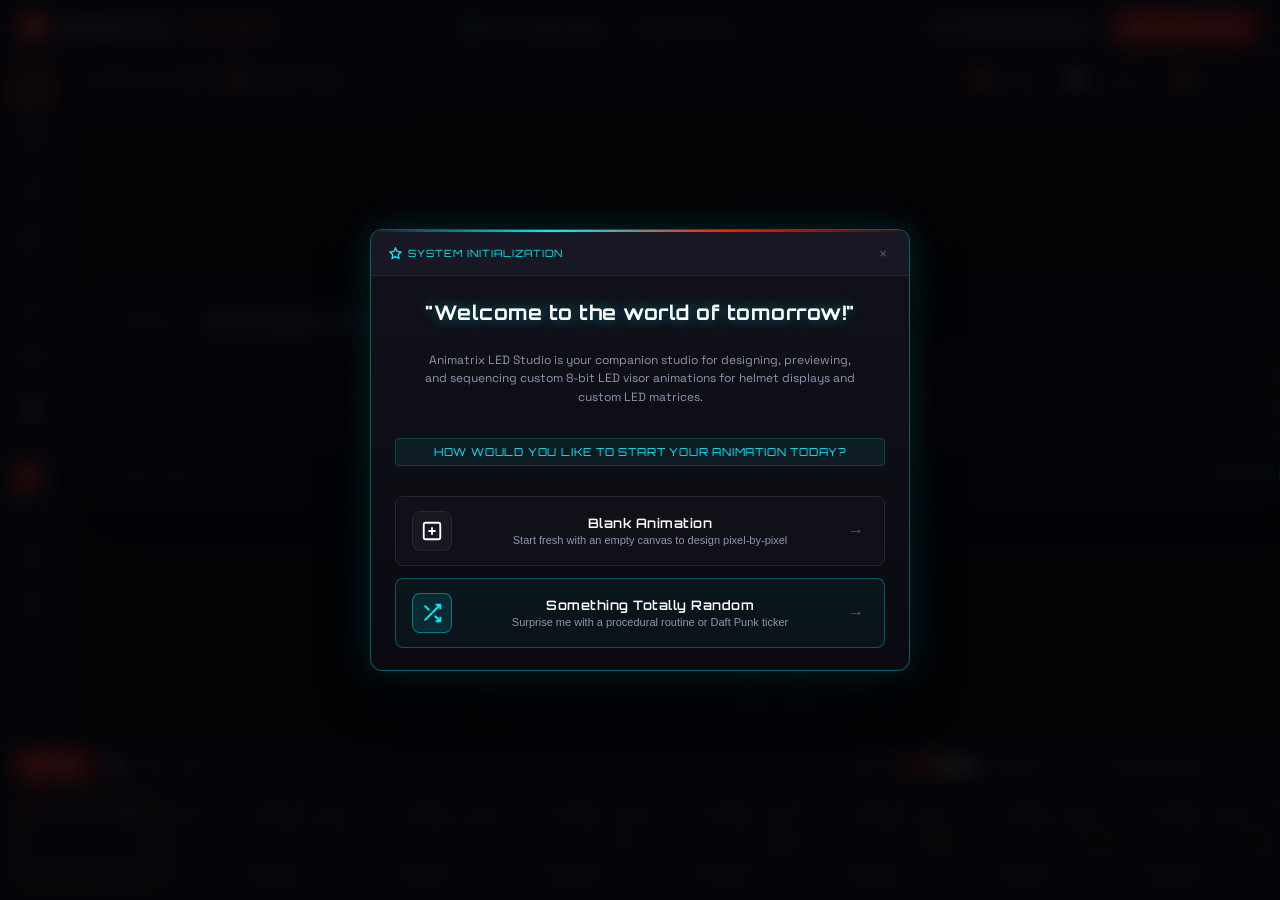
==== website/index.html @ 8965aa32 "website tweaksl updated json schema, changed generators to frame-based vs a mix of frame and timing " ====
<!DOCTYPE html>
<html lang="en">
<head>
  <meta charset="UTF-8">
  <meta name="viewport" content="width=device-width, initial-scale=1.0">
  <title>Animatrix // LED Matrix Studio</title>
  <meta name="description" content="Professional animation creator and sequencer for custom LED matrices (40x3 and multi-resolution) powered by ESP32-S3 and other microcontrollers.">
  
  <!-- HTTP Cache Prevention for Development -->
  <meta http-equiv="Cache-Control" content="no-cache, no-store, must-revalidate">
  <meta http-equiv="Pragma" content="no-cache">
  <meta http-equiv="Expires" content="0">
  
  <!-- CSS Stylesheets -->
  <link rel="stylesheet" href="css/style.css?v=3.0">
  <link rel="stylesheet" href="css/matrix.css?v=2.2">
  <link rel="stylesheet" href="css/timeline.css?v=2.2">
</head>
<body>

  <!-- Top Application Header -->
  <header class="app-header">
    <div class="brand-section">
      <div class="brand-icon" title="Animatrix LED Studio">
        <svg width="18" height="18" viewBox="0 0 24 24" fill="white">
          <circle cx="5" cy="5" r="3"></circle>
          <circle cx="12" cy="5" r="3"></circle>
          <circle cx="19" cy="5" r="3"></circle>
          <circle cx="5" cy="12" r="3"></circle>
          <circle cx="12" cy="12" r="3"></circle>
          <circle cx="19" cy="12" r="3"></circle>
          <circle cx="5" cy="19" r="3"></circle>
          <circle cx="12" cy="19" r="3"></circle>
          <circle cx="19" cy="19" r="3"></circle>
        </svg>
      </div>
      <h1 class="brand-title">ANIMATRIX</h1>
      <span class="brand-badge">LED STUDIO</span>
    </div>

    <div class="header-center-info">
      <button class="info-pill btn-subtle" id="openResizeModalBtn" title="Click to configure matrix size, color & properties">
        <svg width="13" height="13" viewBox="0 0 24 24" fill="none" stroke="currentColor" stroke-width="2" style="flex-shrink: 0;">
          <circle cx="12" cy="12" r="3"></circle>
          <path d="M19.4 15a1.65 1.65 0 0 0 .33 1.82l.06.06a2 2 0 0 1 0 2.83 2 2 0 0 1-2.83 0l-.06-.06a1.65 1.65 0 0 0-1.82-.33 1.65 1.65 0 0 0-1 1.51V21a2 2 0 0 1-2 2 2 2 0 0 1-2-2v-.09A1.65 1.65 0 0 0 9 19.4a1.65 1.65 0 0 0-1.82.33l-.06.06a2 2 0 0 1-2.83 0 2 2 0 0 1 0-2.83l.06-.06a1.65 1.65 0 0 0 .33-1.82 1.65 1.65 0 0 0-1.51-1H3a2 2 0 0 1-2-2 2 2 0 0 1 2-2h.09A1.65 1.65 0 0 0 4.6 9a1.65 1.65 0 0 0-.33-1.82l-.06-.06a2 2 0 0 1 0-2.83 2 2 0 0 1 2.83 0l.06.06a1.65 1.65 0 0 0 1.82.33H9a1.65 1.65 0 0 0 1-1.51V3a2 2 0 0 1 2-2 2 2 0 0 1 2 2v.09a1.65 1.65 0 0 0 1 1.51 1.65 1.65 0 0 0 1.82-.33l.06-.06a2 2 0 0 1 2.83 0 2 2 0 0 1 0 2.83l-.06.06a1.65 1.65 0 0 0-.33 1.82V9a1.65 1.65 0 0 0 1.51 1H21a2 2 0 0 1 2 2 2 2 0 0 1-2 2h-.09a1.65 1.65 0 0 0-1.51 1z"></path>
        </svg>
        <span id="matrixDimensionLabel">40 × 3 (120 LEDs)</span>
      </button>
      <div class="info-pill" id="currentFrameInfo">Frame 1 of 1</div>
    </div>

    <div class="header-actions">
      <button class="btn btn-subtle" id="openPresetModalBtn" title="Load preset animations (Cylon, Marquee, Eyes)">
        <svg width="14" height="14" viewBox="0 0 24 24" fill="none" stroke="currentColor" stroke-width="2">
          <polygon points="12 2 15.09 8.26 22 9.27 17 14.14 18.18 21.02 12 17.77 5.82 21.02 7 14.14 2 9.27 8.91 8.26 12 2"></polygon>
        </svg>
        <span>Presets & Generators</span>
      </button>

      <button class="btn btn-primary" id="openExportModalBtn" title="Export, import, or push animation directly to ESP32 helmet">
        <svg width="14" height="14" viewBox="0 0 24 24" fill="none" stroke="currentColor" stroke-width="2">
          <path d="M21 15v4a2 2 0 0 1-2 2H5a2 2 0 0 1-2-2v-4"></path>
          <polyline points="7 10 12 15 17 10"></polyline>
          <line x1="12" y1="15" x2="12" y2="3"></line>
        </svg>
        <span>Export / Import</span>
      </button>
    </div>
  </header>

  <!-- Workspace: Tools Sidebar & Canvas -->
  <main class="workspace-main">
    
    <!-- Left Drawing Tools Rail -->
    <aside class="tools-sidebar">
      <div class="tool-group">
        <button class="tool-btn active" data-tool="pencil" title="Pencil (B) - Draw pixels at brush brightness">
          <svg width="20" height="20" viewBox="0 0 24 24" fill="none" stroke="currentColor" stroke-width="2">
            <path d="M17 3a2.828 2.828 0 1 1 4 4L7.5 20.5 2 22l1.5-5.5L17 3z"></path>
          </svg>
        </button>
        <button class="tool-btn" data-tool="eraser" title="Eraser (E) - Turn pixels off">
          <svg width="20" height="20" viewBox="0 0 24 24" fill="none" stroke="currentColor" stroke-width="2">
            <polyline points="6 14 1.5 9.5 9.5 1.5 18 10"></polyline>
            <path d="M14 14l6-6"></path>
            <path d="M10 18l4 4 7-7-4-4"></path>
          </svg>
        </button>
        <button class="tool-btn" data-tool="eyedropper" title="Eyedropper (I) - Sample pixel brightness">
          <svg width="20" height="20" viewBox="0 0 24 24" fill="none" stroke="currentColor" stroke-width="2">
            <path d="M2 22l5.5-1.5L20 8.5a2.828 2.828 0 1 0-4-4L3.5 16.5 2 22z"></path>
            <circle cx="16" cy="6" r="1"></circle>
          </svg>
        </button>
        <button class="tool-btn" data-tool="fill" title="Bucket Fill (G) - Flood fill matching pixels">
          <svg width="20" height="20" viewBox="0 0 24 24" fill="none" stroke="currentColor" stroke-width="2">
            <path d="M19 11l-8-8-8.5 8.5a2.121 2.121 0 0 0 0 3l5 5a2.121 2.121 0 0 0 3 0L19 11z"></path>
            <path d="M5 2l5 5"></path>
            <path d="M2 13h15"></path>
          </svg>
        </button>
      </div>

      <div class="tool-divider"></div>

      <div class="tool-group">
        <button class="tool-btn" data-tool="line" title="Line Tool (L) - Draw straight line">
          <svg width="20" height="20" viewBox="0 0 24 24" fill="none" stroke="currentColor" stroke-width="2">
            <line x1="5" y1="19" x2="19" y2="5"></line>
            <circle cx="5" cy="19" r="2"></circle>
            <circle cx="19" cy="5" r="2"></circle>
          </svg>
        </button>
        <button class="tool-btn" data-tool="rect" title="Hollow Rectangle (R)">
          <svg width="20" height="20" viewBox="0 0 24 24" fill="none" stroke="currentColor" stroke-width="2">
            <rect x="3" y="3" width="18" height="18" rx="2" ry="2"></rect>
          </svg>
        </button>
        <button class="tool-btn" data-tool="rect_filled" title="Filled Rectangle">
          <svg width="20" height="20" viewBox="0 0 24 24" fill="currentColor">
            <rect x="4" y="4" width="16" height="16" rx="2" ry="2"></rect>
          </svg>
        </button>
      </div>

      <div class="tool-divider"></div>

      <!-- Photoshop-Style Foreground / Background PWM Swatch Widget -->
      <div class="swatch-widget" id="swatchWidget" title="Foreground & Background PWM Controls">
        <button class="swatch-swap-btn" id="swatchSwapBtn" type="button" title="Swap Foreground / Background (X)">
          <svg width="12" height="12" viewBox="0 0 24 24" fill="none" stroke="currentColor" stroke-width="2.5" stroke-linecap="round" stroke-linejoin="round">
            <path d="M7 10h14l-4-4"></path>
            <path d="M17 14H3l4 4"></path>
          </svg>
        </button>
        <div class="swatch-stack">
          <!-- Background Swatch (bottom-right) -->
          <div class="swatch-box swatch-bg" id="swatchBg" title="Background PWM: 0 (Click to edit)"></div>
          <!-- Foreground Swatch (top-left) -->
          <div class="swatch-box swatch-fg" id="swatchFg" title="Foreground PWM: 255 (Click to edit)"></div>
        </div>
        <button class="swatch-reset-btn" id="swatchResetBtn" type="button" title="Reset to Defaults: FG 255 / BG 0 (D)">
          <div class="swatch-reset-icon" aria-hidden="true"></div>
        </button>
      </div>

      <div class="tool-divider"></div>

      <div class="tool-group">
        <button class="tool-btn" id="undoBtn" title="Undo (Ctrl+Z)">
          <svg width="18" height="18" viewBox="0 0 24 24" fill="none" stroke="currentColor" stroke-width="2">
            <polyline points="1 4 1 10 7 10"></polyline>
            <path d="M3.51 15a9 9 0 1 0 2.13-9.36L1 10"></path>
          </svg>
        </button>
        <button class="tool-btn" id="redoBtn" title="Redo (Ctrl+Y)">
          <svg width="18" height="18" viewBox="0 0 24 24" fill="none" stroke="currentColor" stroke-width="2">
            <polyline points="23 4 23 10 17 10"></polyline>
            <path d="M20.49 15a9 9 0 1 1-2.13-9.36L23 10"></path>
          </svg>
        </button>
      </div>
    </aside>

    <!-- Center Canvas Stage Viewport -->
    <div class="canvas-viewport">
      
      <!-- Top Canvas Control Bar -->
      <div class="top-control-bar">

        <!-- LED Size Controls -->
        <div class="led-size-control-box">
          <span class="control-box-label" title="Adjust the diameter/scale of the LEDs">
            <svg width="12" height="12" viewBox="0 0 24 24" fill="none" stroke="currentColor" stroke-width="2">
              <circle cx="11" cy="11" r="8"></circle>
              <line x1="21" y1="21" x2="16.65" y2="16.65"></line>
              <line x1="11" y1="8" x2="11" y2="14"></line>
              <line x1="8" y1="11" x2="14" y2="11"></line>
            </svg>
            LED Size:
          </span>
          <div style="display: flex; gap: 3px; align-items: center;">
            <button class="preset-pill" data-size-preset="10" title="Extra Small (10px)">XS</button>
            <button class="preset-pill" data-size-preset="14" title="Small (14px)">S</button>
            <button class="preset-pill active" data-size-preset="24" title="Medium (24px)">M</button>
            <button class="preset-pill" data-size-preset="34" title="Large (34px)">L</button>
            <button class="preset-pill" data-size-preset="46" title="Extra Large (46px)">XL</button>
          </div>
          <span class="zoom-val-badge" id="ledSizeVal">24px</span>
        </div>

        <!-- View Display Toggles -->
        <div class="control-bar-group">
          <label class="toggle-pill" title="Realistic red LED halo bloom glow">
            <input type="checkbox" id="toggleGlow" checked>
            <span>LED Glow</span>
          </label>
          <label class="toggle-pill" title="Simulated tinted helmet acrylic visor and scanlines">
            <input type="checkbox" id="toggleVisor">
            <span>Visor Glass</span>
          </label>
          <label class="toggle-pill" title="Show horizontal and vertical center axis guidelines">
            <input type="checkbox" id="toggleDivider" checked>
            <span>Center Axis</span>
          </label>
        </div>
      </div>

      <!-- Main Canvas Housing Area -->
      <div class="canvas-container-outer">
        
        <!-- Helmet Visor Housing Bezel -->
        <div class="helmet-visor-frame">
          <!-- Visor Bezel Header: Prominent Animation Name & Quick Rename -->
          <div class="visor-bezel-header">
            <div class="anim-title-group">
              <span class="anim-title-label">SEQUENCE:</span>
              <span class="anim-title-text" id="hudAnimName" title="Click to rename animation">cylon_visor_sweep</span>
              <button class="btn-icon-subtle" id="renameAnimBtn" title="Rename Animation">
                <svg width="12" height="12" viewBox="0 0 24 24" fill="none" stroke="currentColor" stroke-width="2">
                  <path d="M17 3a2.828 2.828 0 1 1 4 4L7.5 20.5 2 22l1.5-5.5L17 3z"></path>
                </svg>
              </button>
            </div>
          </div>

          <canvas id="matrixCanvas"></canvas>

          <!-- HUD Status Bar -->
          <div class="visor-hud-bar">
            <span class="hud-coord-item" id="coordDisplay">Studio Ready</span>
            <span class="hud-tag">8-BIT PWM MATRIX</span>
          </div>
        </div>

        <!-- Floating Frame Transform Toolbar -->
        <div class="matrix-transform-bar">
          <button class="transform-btn" id="nudgeLeftBtn" title="Nudge Left (Shift+Left)">
            <svg width="14" height="14" viewBox="0 0 24 24" fill="none" stroke="currentColor" stroke-width="2">
              <polyline points="15 18 9 12 15 6"></polyline>
            </svg>
          </button>
          <button class="transform-btn" id="nudgeRightBtn" title="Nudge Right (Shift+Right)">
            <svg width="14" height="14" viewBox="0 0 24 24" fill="none" stroke="currentColor" stroke-width="2">
              <polyline points="9 18 15 12 9 6"></polyline>
            </svg>
          </button>
          <button class="transform-btn" id="nudgeUpBtn" title="Nudge Up (Shift+Up)">
            <svg width="14" height="14" viewBox="0 0 24 24" fill="none" stroke="currentColor" stroke-width="2">
              <polyline points="18 15 12 9 6 15"></polyline>
            </svg>
          </button>
          <button class="transform-btn" id="nudgeDownBtn" title="Nudge Down (Shift+Down)">
            <svg width="14" height="14" viewBox="0 0 24 24" fill="none" stroke="currentColor" stroke-width="2">
              <polyline points="6 9 12 15 18 9"></polyline>
            </svg>
          </button>
          
          <div class="transform-divider"></div>

          <button class="transform-btn" id="flipHBtn" title="Flip Horizontally">
            <svg width="14" height="14" viewBox="0 0 24 24" fill="none" stroke="currentColor" stroke-width="2">
              <polyline points="17 8 21 12 17 16"></polyline>
              <line x1="3" y1="12" x2="21" y2="12"></line>
              <polyline points="7 16 3 12 7 8"></polyline>
            </svg>
          </button>
          <button class="transform-btn" id="flipVBtn" title="Flip Vertically">
            <svg width="14" height="14" viewBox="0 0 24 24" fill="none" stroke="currentColor" stroke-width="2">
              <polyline points="8 17 12 21 16 17"></polyline>
              <line x1="12" y1="3" x2="12" y2="21"></line>
              <polyline points="16 7 12 3 8 7"></polyline>
            </svg>
          </button>
          <button class="transform-btn" id="invertBtn" title="Invert Brightness">
            <svg width="14" height="14" viewBox="0 0 24 24" fill="none" stroke="currentColor" stroke-width="2">
              <circle cx="12" cy="12" r="10"></circle>
              <path d="M12 2a10 10 0 0 1 0 20z" fill="currentColor"></path>
            </svg>
          </button>

          <div class="transform-divider"></div>

          <button class="transform-btn" id="fillFrameBtn" title="Fill entire frame with brush brightness">
            <svg width="14" height="14" viewBox="0 0 24 24" fill="currentColor">
              <rect x="3" y="3" width="18" height="18" rx="2" ry="2"></rect>
            </svg>
          </button>
          <button class="transform-btn" id="clearFrameBtn" title="Clear entire frame">
            <svg width="14" height="14" viewBox="0 0 24 24" fill="none" stroke="currentColor" stroke-width="2">
              <line x1="18" y1="6" x2="6" y2="18"></line>
              <line x1="6" y1="6" x2="18" y2="18"></line>
            </svg>
          </button>
        </div>

      </div>
    </div>
  </main>

  <!-- Bottom Timeline Sequencer Dock -->
  <section class="timeline-dock">
    
    <!-- Playback Control Bar -->
    <div class="timeline-control-bar">
      <div class="playback-buttons-group">
        <button class="playback-btn play-btn" id="playPauseBtn" title="Play / Pause Animation (Space)">
          <svg width="16" height="16" viewBox="0 0 24 24" fill="currentColor">
            <polygon points="5 3 19 12 5 21 5 3"></polygon>
          </svg>
          <span>Play</span>
        </button>
        <button class="playback-btn" id="stopBtn" title="Stop & Rewind to Frame 1">
          <svg width="14" height="14" viewBox="0 0 24 24" fill="currentColor">
            <rect x="4" y="4" width="16" height="16"></rect>
          </svg>
        </button>
        <button class="playback-btn" id="prevFrameBtn" title="Previous Frame ([)">
          <svg width="14" height="14" viewBox="0 0 24 24" fill="none" stroke="currentColor" stroke-width="2">
            <polyline points="15 18 9 12 15 6"></polyline>
          </svg>
        </button>
        <button class="playback-btn" id="nextFrameBtn" title="Next Frame (])">
          <svg width="14" height="14" viewBox="0 0 24 24" fill="none" stroke="currentColor" stroke-width="2">
            <polyline points="9 18 15 12 9 6"></polyline>
          </svg>
        </button>
      </div>

      <!-- Playback Speed & Loop Options -->
      <div class="control-bar-group">
        <div style="display: flex; align-items: center; gap: 8px;">
          <span style="font-size: 11px; font-family: var(--font-mono); color: var(--text-secondary);">Speed:</span>
          <input type="range" id="fpsSlider" min="1" max="60" value="24" style="width: 80px; accent-color: var(--led-red);">
          <span class="info-pill" id="fpsVal" style="padding: 2px 8px;">24 FPS</span>
        </div>

        <div style="display: flex; align-items: center; gap: 6px;">
          <span style="font-size: 11px; font-family: var(--font-mono); color: var(--text-secondary);">Loop:</span>
          <select id="loopModeSelect" class="form-select" style="padding: 2px 8px; font-size: 11px;">
            <option value="infinite">Infinite Loop</option>
            <option value="ping_pong">Ping-Pong (Bounce)</option>
            <option value="once">Play Once</option>
          </select>
        </div>
      </div>
    </div>

    <!-- Filmstrip Frame Strip -->
    <div class="timeline-filmstrip-wrapper" id="timelineContainer">
      <!-- Dynamically populated by TimelineView.js -->
    </div>
  </section>

  <!-- ==================== MODALS ==================== -->

  <!-- 1. Parametric Preset & Generator Studio Modal -->
  <div class="modal-overlay" id="presetModal">
    <div class="modal-dialog" style="max-width: 900px;">
      <div class="modal-header">
        <h3>PRESETS & PROCEDURAL GENERATORS</h3>
        <button class="modal-close-btn">&times;</button>
      </div>
      <div class="modal-body" style="padding: 16px 20px;">
        <div class="preset-studio-layout">
          <!-- Top horizontal preset selector tabs -->
          <div class="preset-nav-bar">
            <button class="preset-nav-btn active" data-preset-tab="cylon">
              <span class="preset-nav-icon">🚀</span>
              <span class="preset-nav-title">Cylon Sweep</span>
            </button>
            <button class="preset-nav-btn" data-preset-tab="robot_eyes">
              <span class="preset-nav-icon">👁️</span>
              <span class="preset-nav-title">Robotic Eyes</span>
            </button>
            <button class="preset-nav-btn" data-preset-tab="marquee">
              <span class="preset-nav-icon">🔤</span>
              <span class="preset-nav-title">Text Marquee</span>
            </button>
            <button class="preset-nav-btn" data-preset-tab="equalizer">
              <span class="preset-nav-icon">📊</span>
              <span class="preset-nav-title">Audio EQ</span>
            </button>
            <button class="preset-nav-btn" data-preset-tab="pulse">
              <span class="preset-nav-icon">💓</span>
              <span class="preset-nav-title">Visor Pulse</span>
            </button>
          </div>

          <!-- Configurator panels -->
          <div class="preset-config-panel">
            
            <!-- Pane 1: Cylon Sweep -->
            <div class="preset-pane active" id="pane-cylon">
              <div class="config-help-text">
                Classic Daft Punk / Battlestar visor sweep. Motion speed is controlled by the number of frames per sweep (fewer frames = faster motion).
              </div>

              <div class="config-grid-2col">
                <div class="form-group">
                  <label>Beam Shape</label>
                  <select id="cylonShapeSelect" class="form-select">
                    <option value="fading_line">Glowing Fading Line (Classic KITT)</option>
                    <option value="fading_chevron">Glowing Fading Chevron (Arrowhead)</option>
                    <option value="single_line">Sharp Vertical Line (No Tail)</option>
                    <option value="chevron">Sharp Chevron (No Tail)</option>
                  </select>
                </div>
                <div class="form-group">
                  <label>Sweep Motion</label>
                  <select id="cylonRoundTripSelect" class="form-select">
                    <option value="false">One-Way Sweep (Single Direction)</option>
                    <option value="true">Round-Trip Bounce (Back &harr; Forth)</option>
                  </select>
                </div>
              </div>

              <div class="config-grid-2col">
                <div class="form-group">
                  <label>Start Direction</label>
                  <select id="cylonDirectionSelect" class="form-select">
                    <option value="left_to_right">Left &rarr; Right</option>
                    <option value="right_to_left">Right &rarr; Left</option>
                  </select>
                </div>
                <div class="form-group">
                  <label>Repetitions / Cycles</label>
                  <select id="cylonRepetitionsSelect" class="form-select">
                    <option value="1">1x (Run Once)</option>
                    <option value="2">2x (Run Twice)</option>
                    <option value="3">3x (Run 3 Times)</option>
                    <option value="4">4x (Run 4 Times)</option>
                    <option value="5">5x (Run 5 Times)</option>
                    <option value="6">6x (Run 6 Times)</option>
                    <option value="8">8x (Run 8 Times)</option>
                  </select>
                </div>
              </div>

              <div class="config-grid-2col">
                <div class="form-group">
                  <label>Left Turnaround / Stop Point</label>
                  <select id="cylonLeftEndSelect" class="form-select">
                    <option value="offscreen">Sweep completely off-screen</option>
                    <option value="edge">Stop flush at left edge (Col 0)</option>
                    <option value="margin_2">Stop 2 LEDs in (Col 2)</option>
                    <option value="margin_4">Stop 4 LEDs in (Col 4)</option>
                    <option value="margin_8">Stop 8 LEDs in (Col 8)</option>
                  </select>
                </div>
                <div class="form-group">
                  <label>Right Turnaround / Stop Point</label>
                  <select id="cylonRightEndSelect" class="form-select">
                    <option value="offscreen">Sweep completely off-screen</option>
                    <option value="edge">Stop flush at right edge</option>
                    <option value="margin_2">Stop 2 LEDs in</option>
                    <option value="margin_4">Stop 4 LEDs in</option>
                    <option value="margin_8">Stop 8 LEDs in</option>
                  </select>
                </div>
              </div>

              <div class="config-grid-2col">
                <div class="form-group">
                  <div class="slider-val-label">
                    <span>Beam Width</span>
                    <span class="slider-val-badge" id="cylonWidthVal">3 px</span>
                  </div>
                  <input type="range" id="cylonBeamWidthInput" min="1" max="8" value="3" class="form-input" style="padding: 2px;">
                </div>
                <div class="form-group">
                  <div class="slider-val-label">
                    <span>Phosphor Tail Length</span>
                    <span class="slider-val-badge" id="cylonTailVal">6 px</span>
                  </div>
                  <input type="range" id="cylonTailLengthInput" min="0" max="14" value="6" class="form-input" style="padding: 2px;">
                </div>
              </div>

              <div class="form-group">
                <div class="slider-val-label">
                  <span>Frames per Sweep (Motion Speed)</span>
                  <span class="slider-val-badge" id="cylonFramesVal">40 frames</span>
                </div>
                <input type="range" id="cylonFramesInput" min="5" max="100" value="40" class="form-input" style="padding: 2px;">
                <div style="font-size: 10px; color: var(--text-muted); margin-top: 3px;">
                  Fewer frames = faster speed (e.g. 20 frames runs 2&times; faster than 40 frames).
                </div>
              </div>

              <div class="total-frames-calc">
                <span class="calc-label">Total Generated Timeline:</span>
                <span class="calc-val" id="cylonTotalFramesBadge">40 frames (1 pass &times; 40 frames)</span>
              </div>
            </div>

            <!-- Pane 2: Robotic Eyes -->
            <div class="preset-pane" id="pane-robot_eyes">
              <div class="config-help-text">
                Robotic eye clusters centered on the Left and Right eye zones. Choose expressions, geometry, and hold timing.
              </div>

              <div class="config-grid-2col">
                <div class="form-group">
                  <label>Expression</label>
                  <select id="eyeExpressionSelect" class="form-select">
                    <option value="blink">Natural Double Blink</option>
                    <option value="wink_left">Playful Wink (Left Eye)</option>
                    <option value="wink_right">Playful Wink (Right Eye)</option>
                    <option value="squint">Suspicious Squint</option>
                    <option value="scan">Scanning (Look Left, Center, Right)</option>
                    <option value="shock">Wide Stare</option>
                  </select>
                </div>
                <div class="form-group">
                  <label>Eye Style</label>
                  <select id="eyeStyleSelect" class="form-select">
                    <option value="block">Solid Rectangles</option>
                    <option value="slit">Horizontal Slits</option>
                    <option value="brackets">Futuristic Brackets [ ]</option>
                  </select>
                </div>
              </div>

              <div class="config-grid-2col">
                <div class="form-group">
                  <div class="slider-val-label">
                    <span>Eye Width</span>
                    <span class="slider-val-badge" id="eyeWidthVal">10 px</span>
                  </div>
                  <input type="range" id="eyeWidthInput" min="2" max="19" value="10" class="form-input" style="padding: 2px;">
                </div>
                <div class="form-group">
                  <div class="slider-val-label">
                    <span>Expression Cycle Frames</span>
                    <span class="slider-val-badge" id="eyeFramesVal">48 frames</span>
                  </div>
                  <input type="range" id="eyeFramesInput" min="12" max="96" step="6" value="48" class="form-input" style="padding: 2px;">
                </div>
              </div>

              <div class="total-frames-calc">
                <span class="calc-label">Eye Geometry Preview:</span>
                <span class="calc-val" id="eyeLayoutBadge">2 &times; 10px eyes &bull; 10px center gap &bull; 5px outer margins</span>
              </div>
            </div>

            <!-- Pane: Text Marquee -->
            <div class="preset-pane" id="pane-marquee">
              <div class="config-help-text">
                Smooth horizontal ticker scroller across the matrix using a dedicated 3-row micro bitmap font alphabet.
              </div>
              <div class="form-group">
                <label>Text to Scroll (A-Z, 0-9, Punctuation)</label>
                <input type="text" id="presetMarqueeTextInput" class="form-input" value="ANIMATRIX" maxlength="64" placeholder="Enter message to scroll...">
              </div>
              <div class="config-grid-2col">
                <div class="form-group">
                  <label>Scroll Direction</label>
                  <select id="presetMarqueeDirectionSelect" class="form-select">
                    <option value="left">Right to Left (Standard &larr;)</option>
                    <option value="right">Left to Right (&rarr;)</option>
                  </select>
                </div>
                <div class="form-group">
                  <label>Character Spacing / Tracking</label>
                  <select id="presetMarqueeTrackingSelect" class="form-select">
                    <option value="1">Standard (1 Blank Col)</option>
                    <option value="2">Wide (2 Blank Cols)</option>
                    <option value="0">Tight (0 Blank Cols)</option>
                  </select>
                </div>
              </div>
            </div>

            <!-- Pane 3: Equalizer -->
            <div class="preset-pane" id="pane-equalizer">
              <div class="config-help-text">
                Simulated audio spectrum analyzer columns bouncing dynamically across the matrix width.
              </div>

              <div class="config-grid-2col">
                <div class="form-group">
                  <label>Visualizer Style</label>
                  <select id="eqStyleSelect" class="form-select">
                    <option value="solid">Solid Frequency Columns</option>
                    <option value="peak_dots">Bars with Floating Peak Dots</option>
                    <option value="waveform">Symmetrical Waveform</option>
                  </select>
                </div>
                <div class="form-group">
                  <label>Frequency Bands</label>
                  <select id="eqBandsSelect" class="form-select">
                    <option value="16">16 Bands (Standard)</option>
                    <option value="8">8 Bands (Chunky)</option>
                    <option value="20">20 Bands (Fine)</option>
                    <option value="40">40 Bands (Per-LED)</option>
                  </select>
                </div>
              </div>

              <div class="form-group">
                <div class="slider-val-label">
                  <span>Frame Count (Timeline Duration)</span>
                  <span class="slider-val-badge" id="eqFramesVal">40 frames</span>
                </div>
                <input type="range" id="eqFramesInput" min="10" max="80" step="2" value="40" class="form-input" style="padding: 2px;">
                <div style="font-size: 10px; color: var(--text-muted); margin-top: 3px;">
                  Set to 40 frames to match a 40-frame sweep or custom timeline loop.
                </div>
              </div>

              <div class="total-frames-calc">
                <span class="calc-label">Total Generated Timeline:</span>
                <span class="calc-val" id="eqTotalFramesBadge">40 frames</span>
              </div>
            </div>

            <!-- Pane 4: Visor Pulse -->
            <div class="preset-pane" id="pane-pulse">
              <div class="config-help-text">
                Breathing illumination cycles and rhythmic helmet strobe sequences.
              </div>

              <div class="config-grid-2col">
                <div class="form-group">
                  <label>Pulse Pattern</label>
                  <select id="pulsePatternSelect" class="form-select">
                    <option value="breathe">Smooth Sinusoidal Breathe</option>
                    <option value="heartbeat">Daft Punk Double Heartbeat</option>
                    <option value="strobe">Rapid Digital Strobe</option>
                    <option value="curtain">Center-Out Curtain Wipe</option>
                  </select>
                </div>
                <div class="form-group">
                  <label>Cycles / Count</label>
                  <select id="pulseCountSelect" class="form-select">
                    <option value="1">1 Cycle</option>
                    <option value="2" selected>2 Cycles</option>
                    <option value="3">3 Cycles</option>
                    <option value="4">4 Cycles</option>
                    <option value="6">6 Cycles</option>
                  </select>
                </div>
              </div>

              <div class="form-group" id="pulseFramesCycleGroup">
                <div class="slider-val-label">
                  <span>Frames per Cycle (Speed)</span>
                  <span class="slider-val-badge" id="pulseFramesCycleVal">20 frames</span>
                </div>
                <input type="range" id="pulseFramesCycleInput" min="6" max="60" step="2" value="20" class="form-input" style="padding: 2px;">
                <div style="font-size: 10px; color: var(--text-muted); margin-top: 3px;">
                  Controls speed. Fewer frames per cycle breathe faster.
                </div>
              </div>

              <div class="total-frames-calc">
                <span class="calc-label">Total Generated Timeline:</span>
                <span class="calc-val" id="pulseTotalFramesBadge">40 frames (2 cycles &times; 20 frames)</span>
              </div>
            </div>

            <!-- Timeline Mixing & Insertion Mode -->
            <div class="insertion-mode-section">
              <div style="display: flex; align-items: center; justify-content: space-between;">
                <label style="font-weight: 600; font-size: 11px; color: #fff; display: flex; align-items: center; gap: 6px;">
                  <svg width="13" height="13" viewBox="0 0 24 24" fill="none" stroke="currentColor" stroke-width="2">
                    <polygon points="12 2 2 7 12 12 22 7 12 2"></polygon>
                    <polyline points="2 17 12 22 22 17"></polyline>
                    <polyline points="2 12 12 17 22 12"></polyline>
                  </svg>
                  Timeline Mixing Target:
                </label>
              </div>

              <div class="insertion-mode-pills">
                <label class="mode-pill active" data-pill-group="preset" data-mode="replace">
                  <input type="radio" name="presetInsertMode" value="replace" checked>
                  <span>Replace Timeline</span>
                </label>
                <label class="mode-pill" data-pill-group="preset" data-mode="overlay">
                  <input type="radio" name="presetInsertMode" value="overlay">
                  <span>Overlay / Mix on Top</span>
                </label>
                <label class="mode-pill" data-pill-group="preset" data-mode="append">
                  <input type="radio" name="presetInsertMode" value="append">
                  <span>Append to End</span>
                </label>
              </div>

              <!-- Overlay Options -->
              <div id="presetOverlayOptions" class="overlay-sub-options" style="display: none; flex-direction: column; gap: 8px;">
                <div style="display: flex; gap: 8px;">
                  <div class="form-group" style="flex: 1;">
                    <label style="font-size: 10px;">Blend Mode</label>
                    <select id="presetBlendModeSelect" class="form-select" style="padding: 4px 8px; font-size: 11px;">
                      <option value="add">Additive Flare (Intersection Glows White-Hot!)</option>
                      <option value="max">Maximum (Clean Superposition)</option>
                      <option value="stencil">Mask / Stencil (Cutout - background only shines through mask)</option>
                      <option value="overwrite">Overwrite Non-Zero</option>
                      <option value="screen">Screen (Soft Highlight)</option>
                      <option value="subtract">Subtract (Cutout / Shadow)</option>
                    </select>
                  </div>
                  <div class="form-group" style="flex: 1;">
                    <label style="font-size: 10px;">Harmonic Speed Division</label>
                    <select id="presetHarmonicDivisionSelect" class="form-select" style="padding: 4px 8px; font-size: 11px;">
                      <option value="1">1&times; (Match Timeline Length)</option>
                      <option value="2">2&times; (Double Speed / 2 Cycles)</option>
                      <option value="3">3&times; (Triple Speed / 3 Cycles)</option>
                      <option value="4">4&times; (Quad Speed / 4 Cycles)</option>
                    </select>
                  </div>
                </div>
                <!-- Visual Sync Alignment Bar -->
                <div id="presetSyncBadge" style="background: rgba(0,0,0,0.35); border: 1px solid var(--border-subtle); border-radius: 4px; padding: 6px 10px; font-size: 10px; display: flex; align-items: center; justify-content: space-between;">
                  <span id="presetSyncStatusText" style="color: var(--text-muted);">Active Timeline: <strong style="color: var(--accent-red);" id="presetActiveTimelineLen">48</strong> frames</span>
                  <span id="presetSyncLoopText" style="color: #4ade80; font-weight: 600;">✓ Seamless 1:1 Loop</span>
                </div>
              </div>
            </div>

            <!-- Action buttons -->
            <div style="display: flex; justify-content: flex-end; gap: 8px; margin-top: 14px; padding-top: 10px; border-top: 1px solid var(--border-subtle);">
              <button class="btn btn-primary" id="generatePresetBtn" style="padding: 8px 18px;">
                <span>⚡ Generate & Apply Preset</span>
              </button>
            </div>

          </div>
        </div>
      </div>
    </div>
  </div>

  <!-- 3. Matrix Settings / Resize Modal -->
  <div class="modal-overlay" id="resizeModal">
    <div class="modal-dialog">
      <div class="modal-header">
        <h3>MATRIX CONFIGURATION & RESIZING</h3>
        <button class="modal-close-btn">&times;</button>
      </div>
      <div class="modal-body">
        <div class="form-group">
          <label>LED Matrix Color & Phosphor</label>
          <select id="ledColorSelect" class="form-select">
            <option value="red" selected>🔴 Red (Classic 630nm)</option>
            <option value="green">🟢 Green (Emerald 525nm)</option>
            <option value="blue">🔵 Blue (Cobalt 470nm)</option>
            <option value="amber">🟠 Amber / Orange (Warm 590nm)</option>
            <option value="white">⚪ Cool White (6000K)</option>
          </select>
        </div>
        <div style="display: grid; grid-template-columns: 1fr 1fr; gap: 12px;">
          <div class="form-group">
            <label>Matrix Columns (Width)</label>
            <input type="number" id="matrixWidthInput" class="form-input" value="40" min="1" max="128">
          </div>
          <div class="form-group">
            <label>Matrix Rows (Height)</label>
            <input type="number" id="matrixHeightInput" class="form-input" value="3" min="1" max="64">
          </div>
        </div>
        <p style="font-size: 11px; color: var(--text-muted);">
          * Default for Daft Punk eye visor is 40 columns by 3 rows (120 LEDs). Resizing preserves existing overlapping pixels.
        </p>
      </div>
      <div class="modal-footer">
        <button class="btn btn-primary" id="applyResizeBtn">Apply Settings</button>
      </div>
    </div>
  </div>

  <!-- 4. Export, Import & Helmet Push Modal -->
  <div class="modal-overlay" id="exportModal">
    <div class="modal-dialog" style="max-width: 680px;">
      <div class="modal-header">
        <h3>EXPORT / IMPORT / PUSH ANIMATION</h3>
        <button class="modal-close-btn">&times;</button>
      </div>
      <div class="modal-body">
        <div style="display: flex; justify-content: space-between; align-items: center;">
          <div class="form-group" style="flex-direction: row; align-items: center; gap: 8px;">
            <label style="margin: 0; font-size: 11px;">Export Format:</label>
            <select id="exportEncodingSelect" class="form-select" style="padding: 3px 8px; font-size: 11px;">
              <option value="json_v2" selected>animatrix-v2 JSON (Flat Hex Stream)</option>
              <option value="cpp_progmem">PROGMEM C++ Table (.h)</option>
            </select>
          </div>
          <div>
            <label class="btn btn-subtle" style="font-size: 11px; padding: 4px 10px; cursor: pointer;">
              <span>📁 Import .json File</span>
              <input type="file" id="jsonFileInput" accept=".json" style="display: none;">
            </label>
          </div>
        </div>

        <textarea id="exportJsonCode" class="form-textarea" readonly></textarea>

        <div style="display: flex; gap: 8px; justify-content: flex-end; margin-bottom: 16px;">
          <button class="btn btn-subtle" id="copyJsonBtn">Copy JSON</button>
          <button class="btn btn-primary" id="downloadJsonBtn">Download .json</button>
        </div>

        <!-- Direct WiFi Push to Helmet Section -->
        <div style="background: rgba(0, 240, 255, 0.04); border: 1px solid rgba(0, 240, 255, 0.18); border-radius: var(--radius-md); padding: 12px 14px;">
          <div style="display: flex; justify-content: space-between; align-items: center; margin-bottom: 8px;">
            <div style="display: flex; align-items: center; gap: 6px;">
              <svg width="14" height="14" viewBox="0 0 24 24" fill="none" stroke="var(--accent-cyan)" stroke-width="2">
                <path d="M5 12.55a11 11 0 0 1 14.08 0"></path>
                <path d="M1.42 9a16 16 0 0 1 21.16 0"></path>
                <path d="M8.53 16.11a6 6 0 0 1 6.95 0"></path>
                <line x1="12" y1="20" x2="12.01" y2="20"></line>
              </svg>
              <strong style="font-size: 11px; color: var(--accent-cyan); letter-spacing: 0.5px; font-family: var(--font-display);">PUSH TO HELMET (ESP32-S3)</strong>
            </div>
            <span class="status-badge" id="espStatusMsg">Ready to connect</span>
          </div>

          <div style="display: flex; gap: 8px; align-items: center;">
            <input type="text" id="espIpInput" class="form-input" value="192.168.4.1" placeholder="ESP32 IP e.g. 192.168.4.1 or helmet.local" style="flex: 1; padding: 6px 10px; font-family: var(--font-mono); font-size: 12px;">
            <button class="btn btn-subtle" id="testEspPingBtn" style="font-size: 11px; padding: 6px 12px;">Test Ping</button>
            <button class="btn btn-cyan" id="pushToHelmetBtn" style="padding: 6px 14px;">
              <svg width="13" height="13" viewBox="0 0 24 24" fill="none" stroke="currentColor" stroke-width="2">
                <path d="M5 12.55a11 11 0 0 1 14.08 0"></path>
                <line x1="12" y1="20" x2="12.01" y2="20"></line>
              </svg>
              <span>Push to Helmet</span>
            </button>
          </div>
        </div>
      </div>
    </div>
  </div>

  <!-- 5. PWM Brightness Modal (Photoshop-Style Foreground/Background) -->
  <div class="modal-overlay" id="pwmModal">
    <div class="modal-dialog" style="max-width: 500px;">
      <div class="modal-header">
        <div style="display: flex; align-items: center; gap: 8px;">
          <svg width="16" height="16" viewBox="0 0 24 24" fill="none" stroke="var(--led-red)" stroke-width="2">
            <circle cx="12" cy="12" r="5"></circle>
            <line x1="12" y1="1" x2="12" y2="3"></line>
            <line x1="12" y1="21" x2="12" y2="23"></line>
            <line x1="4.22" y1="4.22" x2="5.64" y2="5.64"></line>
            <line x1="18.36" y1="18.36" x2="19.78" y2="19.78"></line>
            <line x1="1" y1="12" x2="3" y2="12"></line>
            <line x1="21" y1="12" x2="23" y2="12"></line>
            <line x1="4.22" y1="19.78" x2="5.64" y2="18.36"></line>
            <line x1="18.36" y1="5.64" x2="19.78" y2="4.22"></line>
          </svg>
          <h3 id="pwmModalTitle">PWM BRIGHTNESS SELECTOR</h3>
        </div>
        <button class="modal-close-btn">&times;</button>
      </div>
      <div class="modal-body">
        <!-- Target Selector Tabs (Foreground vs Background) -->
        <div class="pwm-target-selector">
          <button type="button" class="pwm-target-tab active" id="pwmTabFg" data-target="fg">
            <span class="pwm-target-swatch" id="pwmTabFgSwatch"></span>
            <span>Foreground PWM</span>
          </button>
          <button type="button" class="pwm-target-tab" id="pwmTabBg" data-target="bg">
            <span class="pwm-target-swatch" id="pwmTabBgSwatch"></span>
            <span>Background PWM</span>
          </button>
        </div>

        <!-- Live Visual Preview Bead & Intensity Gauge -->
        <div class="pwm-preview-card">
          <div class="pwm-bead-preview-container">
            <div class="pwm-preview-led-bead" id="pwmLedBead">
              <div class="pwm-bead-core"></div>
            </div>
            <div class="pwm-preview-details">
              <div class="pwm-preview-target-name" id="pwmTargetName">Foreground PWM Intensity</div>
              <div class="pwm-preview-stat-row">
                <span class="pwm-preview-percent" id="pwmPercentBadge">100%</span>
                <span class="pwm-preview-divider">&bull;</span>
                <span class="pwm-preview-val" id="pwmValueBadge">255 / 255 PWM</span>
              </div>
            </div>
          </div>
        </div>

        <!-- Precision Range Slider & Numeric Input -->
        <div class="form-group" style="margin-top: 14px;">
          <div class="slider-val-label">
            <span style="font-family: var(--font-display); letter-spacing: 0.5px; font-size: 11px;">PRECISE PWM VALUE (0 - 255)</span>
            <div style="display: flex; align-items: center; gap: 6px;">
              <input type="number" id="pwmNumberInput" min="0" max="255" value="255" class="form-input pwm-number-input">
              <span style="font-size: 11px; color: var(--text-muted); font-family: var(--font-mono);">/ 255</span>
            </div>
          </div>
          <input type="range" id="pwmSlider" min="0" max="255" value="255" class="pwm-modal-slider">
        </div>

        <!-- PWM % Presets with Filled Representative Squares -->
        <div class="form-group" style="margin-top: 16px;">
          <label style="font-size: 11px; font-family: var(--font-display); letter-spacing: 0.5px; margin-bottom: 8px;">
            PWM INTENSITY PRESETS
          </label>
          <div class="pwm-preset-grid" id="pwmPresetGrid">
            <button class="pwm-preset-tile active" type="button" data-pwm="255" data-percent="100" title="100% Brightness (255 PWM)">
              <div class="pwm-preset-square">
                <div class="pwm-square-fill" style="opacity: 1.0;"></div>
              </div>
              <span class="pwm-preset-label">100%</span>
            </button>
            <button class="pwm-preset-tile" type="button" data-pwm="192" data-percent="75" title="75% Brightness (192 PWM)">
              <div class="pwm-preset-square">
                <div class="pwm-square-fill" style="opacity: 0.75;"></div>
              </div>
              <span class="pwm-preset-label">75%</span>
            </button>
            <button class="pwm-preset-tile" type="button" data-pwm="128" data-percent="50" title="50% Brightness (128 PWM)">
              <div class="pwm-preset-square">
                <div class="pwm-square-fill" style="opacity: 0.50;"></div>
              </div>
              <span class="pwm-preset-label">50%</span>
            </button>
            <button class="pwm-preset-tile" type="button" data-pwm="64" data-percent="25" title="25% Brightness (64 PWM)">
              <div class="pwm-preset-square">
                <div class="pwm-square-fill" style="opacity: 0.25;"></div>
              </div>
              <span class="pwm-preset-label">25%</span>
            </button>
            <button class="pwm-preset-tile" type="button" data-pwm="26" data-percent="10" title="10% Brightness (26 PWM)">
              <div class="pwm-preset-square">
                <div class="pwm-square-fill" style="opacity: 0.10;"></div>
              </div>
              <span class="pwm-preset-label">10%</span>
            </button>
            <button class="pwm-preset-tile" type="button" data-pwm="13" data-percent="5" title="5% Brightness (13 PWM)">
              <div class="pwm-preset-square">
                <div class="pwm-square-fill" style="opacity: 0.05;"></div>
              </div>
              <span class="pwm-preset-label">5%</span>
            </button>
            <button class="pwm-preset-tile" type="button" data-pwm="3" data-percent="1" title="1% Brightness (3 PWM)">
              <div class="pwm-preset-square">
                <div class="pwm-square-fill" style="opacity: 0.02;"></div>
              </div>
              <span class="pwm-preset-label">1%</span>
            </button>
            <button class="pwm-preset-tile" type="button" data-pwm="0" data-percent="0" title="0% (Off / 0 PWM)">
              <div class="pwm-preset-square">
                <div class="pwm-square-fill" style="opacity: 0.0;"></div>
              </div>
              <span class="pwm-preset-label">0%</span>
            </button>
          </div>
        </div>
      </div>
      <div class="modal-footer" style="display: flex; justify-content: space-between; align-items: center;">
        <div style="display: flex; gap: 8px;">
          <button class="btn btn-subtle" id="pwmModalSwapBtn" type="button" title="Swap Foreground and Background (X)">
            <svg width="12" height="12" viewBox="0 0 24 24" fill="none" stroke="currentColor" stroke-width="2">
              <path d="M7 10h14l-4-4"></path><path d="M17 14H3l4 4"></path>
            </svg>
            <span>Swap (X)</span>
          </button>
          <button class="btn btn-subtle" id="pwmModalResetBtn" type="button" title="Reset to Defaults: FG 255 / BG 0 (D)">
            <span>Default (D)</span>
          </button>
        </div>
        <button class="btn btn-primary" id="pwmModalDoneBtn" type="button" style="padding: 6px 20px;">
          Done
        </button>
      </div>
    </div>
  </div>

  <!-- 6. Welcome / Onboarding Modal: "Welcome to the world of tomorrow!" -->
  <div class="modal-overlay" id="welcomeModal">
    <div class="modal-dialog welcome-dialog">
      <div class="modal-header welcome-modal-header">
        <div class="welcome-header-badge">
          <svg width="13" height="13" viewBox="0 0 24 24" fill="none" stroke="currentColor" stroke-width="2.5">
            <polygon points="12 2 15.09 8.26 22 9.27 17 14.14 18.18 21.02 12 17.77 5.82 21.02 7 14.14 2 9.27 8.91 8.26 12 2"></polygon>
          </svg>
          <span>SYSTEM INITIALIZATION</span>
        </div>
        <button class="modal-close-btn" id="welcomeCloseBtn" title="Dismiss dialog">&times;</button>
      </div>
      <div class="modal-body welcome-modal-body">
        <h2 class="welcome-title">"Welcome to the world of tomorrow!"</h2>
        <p class="welcome-desc">
          Animatrix LED Studio is your companion studio for designing, previewing, and sequencing custom 8-bit LED visor animations for helmet displays and custom LED matrices.
        </p>
        <div class="welcome-question-banner">
          How would you like to start your animation today?
        </div>

        <div class="welcome-cards-grid">
          <!-- Choice 1: Blank Animation -->
          <button class="welcome-choice-card" id="welcomeBlankBtn" type="button">
            <div class="welcome-choice-icon blank-icon">
              <svg width="22" height="22" viewBox="0 0 24 24" fill="none" stroke="currentColor" stroke-width="2">
                <rect x="3" y="3" width="18" height="18" rx="2" ry="2"></rect>
                <line x1="12" y1="8" x2="12" y2="16"></line>
                <line x1="8" y1="12" x2="16" y2="12"></line>
              </svg>
            </div>
            <div class="welcome-choice-content">
              <div class="welcome-choice-title">Blank Animation</div>
              <div class="welcome-choice-subtitle">Start fresh with an empty canvas to design pixel-by-pixel</div>
            </div>
            <div class="welcome-choice-arrow">&rarr;</div>
          </button>

          <!-- Choice 2: Something Totally Random -->
          <button class="welcome-choice-card random-card" id="welcomeRandomBtn" type="button">
            <div class="welcome-choice-icon random-icon">
              <svg width="22" height="22" viewBox="0 0 24 24" fill="none" stroke="currentColor" stroke-width="2">
                <polyline points="16 3 21 3 21 8"></polyline>
                <line x1="4" y1="20" x2="21" y2="3"></line>
                <polyline points="21 16 21 21 16 21"></polyline>
                <line x1="15" y1="15" x2="21" y2="21"></line>
                <line x1="4" y1="4" x2="9" y2="9"></line>
              </svg>
            </div>
            <div class="welcome-choice-content">
              <div class="welcome-choice-title">Something Totally Random</div>
              <div class="welcome-choice-subtitle">Surprise me with a procedural routine or Daft Punk ticker</div>
            </div>
            <div class="welcome-choice-arrow">&rarr;</div>
          </button>
        </div>
      </div>
    </div>
  </div>

  <!-- Main ES Module Script -->
  <script type="module" src="js/app.js?v=3.0"></script>
</body>
</html>
---- website/css/style.css ----
/*
 * style.css
 * Retro-Futuristic Aesthetic for Animatrix Studio
 * Glassmorphism, neon red phosphor glows, high-contrast matte surfaces.
 */

@import url('https://fonts.googleapis.com/css2?family=Orbitron:wght@500;700;900&family=Space+Grotesk:wght@400;500;600;700&family=JetBrains+Mono:wght@400;500&display=swap');

:root {
  --bg-deep: #08080c;
  --bg-surface: #101018;
  --bg-elevated: #181824;
  --bg-hover: #222234;

  --border-subtle: #242436;
  --border-highlight: #3a3a52;

  --led-red: #ff1a00;
  --led-glow: rgba(255, 26, 0, 0.4);
  --led-dim: #3a0808;

  --accent-cyan: #00f0ff;
  --accent-cyan-glow: rgba(0, 240, 255, 0.35);
  --accent-amber: #ffaa00;
  --accent-pink: #ff007f;

  --text-primary: #f0f2ff;
  --text-secondary: #9094b0;
  --text-muted: #565972;

  --radius-sm: 4px;
  --radius-md: 8px;
  --radius-lg: 12px;

  --font-display: 'Orbitron', monospace;
  --font-sans: 'Space Grotesk', -apple-system, sans-serif;
  --font-mono: 'JetBrains Mono', monospace;

  --shadow-panel: 0 8px 32px rgba(0, 0, 0, 0.65);
  --shadow-neon: 0 0 16px var(--led-glow);
}

* {
  box-sizing: border-box;
  margin: 0;
  padding: 0;
  -webkit-font-smoothing: antialiased;
}

body {
  background-color: var(--bg-deep);
  color: var(--text-primary);
  font-family: var(--font-sans);
  height: 100vh;
  display: flex;
  flex-direction: column;
  overflow: hidden;
  user-select: none;
  background-image:
    radial-gradient(circle at 50% 0%, rgba(255, 26, 0, 0.08) 0%, transparent 50%),
    linear-gradient(rgba(255, 255, 255, 0.02) 1px, transparent 1px),
    linear-gradient(90deg, rgba(255, 255, 255, 0.02) 1px, transparent 1px);
  background-size: 100% 100%, 32px 32px, 32px 32px;
}

/* Header */
.app-header {
  height: 56px;
  display: flex;
  align-items: center;
  justify-content: space-between;
  padding: 0 20px;
  background: rgba(16, 16, 24, 0.85);
  backdrop-filter: blur(12px);
  border-bottom: 1px solid var(--border-subtle);
  z-index: 100;
}

.brand-section {
  display: flex;
  align-items: center;
  gap: 12px;
}

.brand-icon {
  width: 28px;
  height: 28px;
  display: flex;
  align-items: center;
  justify-content: center;
  background: linear-gradient(135deg, #ff1a00, #990000);
  border-radius: var(--radius-sm);
  box-shadow: 0 0 12px var(--led-glow);
}

.brand-title {
  font-family: var(--font-display);
  font-size: 16px;
  letter-spacing: 2px;
  font-weight: 700;
  background: linear-gradient(90deg, #fff, #ff7a6b);
  -webkit-background-clip: text;
  -webkit-text-fill-color: transparent;
}

.brand-badge {
  font-family: var(--font-mono);
  font-size: 10px;
  padding: 2px 6px;
  background: rgba(255, 26, 0, 0.15);
  border: 1px solid rgba(255, 26, 0, 0.35);
  color: #ff5544;
  border-radius: var(--radius-sm);
  text-transform: uppercase;
  letter-spacing: 1px;
}

.header-center-info {
  display: flex;
  align-items: center;
  gap: 16px;
}

.info-pill {
  font-family: var(--font-mono);
  font-size: 11px;
  color: var(--text-secondary);
  background: var(--bg-surface);
  padding: 4px 10px;
  border-radius: 20px;
  border: 1px solid var(--border-subtle);
  display: inline-flex;
  align-items: center;
  gap: 6px;
}

button.info-pill {
  cursor: pointer;
  transition: all 0.15s ease;
}

button.info-pill:hover {
  background: var(--bg-hover);
  border-color: var(--border-highlight);
  color: var(--accent-cyan);
}

button.info-pill svg {
  transition: transform 0.3s cubic-bezier(0.34, 1.56, 0.64, 1);
  color: var(--accent-cyan);
}

button.info-pill:hover svg {
  transform: rotate(60deg);
}

.header-actions {
  display: flex;
  align-items: center;
  gap: 8px;
}

/* Primary Layout: Main workspace with left sidebar & center canvas */
.workspace-main {
  flex: 1;
  display: flex;
  overflow: hidden;
  position: relative;
}

/* Sidebar Toolbars */
.tools-sidebar {
  width: 64px;
  background: rgba(16, 16, 24, 0.7);
  backdrop-filter: blur(8px);
  border-right: 1px solid var(--border-subtle);
  display: flex;
  flex-direction: column;
  align-items: center;
  padding: 12px 0;
  gap: 8px;
  z-index: 50;
}

.tool-group {
  display: flex;
  flex-direction: column;
  align-items: center;
  gap: 6px;
  width: 100%;
}

.tool-divider {
  width: 36px;
  height: 1px;
  background: var(--border-subtle);
  margin: 4px 0;
}

/* Tool Buttons */
.tool-btn {
  width: 44px;
  height: 44px;
  background: transparent;
  border: 1px solid transparent;
  border-radius: var(--radius-md);
  color: var(--text-secondary);
  display: flex;
  align-items: center;
  justify-content: center;
  cursor: pointer;
  transition: all 0.18s ease;
  position: relative;
}

.tool-btn:hover {
  background: var(--bg-hover);
  color: var(--text-primary);
  border-color: var(--border-highlight);
}

.tool-btn.active {
  background: rgba(255, 26, 0, 0.15);
  border-color: var(--led-red);
  color: #fff;
  box-shadow: 0 0 12px rgba(255, 26, 0, 0.35);
}

/* Photoshop-Style Foreground / Background Swatch Widget */
.swatch-widget {
  position: relative;
  width: 44px;
  height: 48px;
  margin: 2px 0;
  display: flex;
  align-items: center;
  justify-content: center;
}

.swatch-stack {
  position: relative;
  width: 34px;
  height: 34px;
}

.swatch-box {
  position: absolute;
  width: 24px;
  height: 24px;
  border-radius: 3px;
  border: 1.5px solid var(--border-highlight);
  cursor: pointer;
  box-shadow: 0 2px 8px rgba(0, 0, 0, 0.7);
  display: flex;
  align-items: center;
  justify-content: center;
  transition: transform 0.18s cubic-bezier(0.16, 1, 0.3, 1), border-color 0.18s ease, box-shadow 0.18s ease;
  user-select: none;
}

.swatch-box:hover {
  border-color: #fff;
  transform: scale(1.08);
  z-index: 5 !important;
}

.swatch-fg {
  top: 0;
  left: 0;
  z-index: 2;
  background: var(--led-red);
  box-shadow: 0 0 10px rgba(255, 26, 0, 0.4);
}

.swatch-bg {
  bottom: 0;
  right: 0;
  z-index: 1;
  background: #0d0d14;
  border-color: rgba(255, 255, 255, 0.25);
}

.swatch-swap-btn {
  position: absolute;
  top: -2px;
  right: 1px;
  width: 15px;
  height: 15px;
  background: transparent;
  border: none;
  color: var(--text-muted);
  display: flex;
  align-items: center;
  justify-content: center;
  cursor: pointer;
  padding: 0;
  transition: color 0.15s ease, transform 0.15s ease;
  z-index: 4;
}

.swatch-swap-btn:hover {
  color: var(--text-primary);
  transform: scale(1.2) rotate(180deg);
}

.swatch-reset-btn {
  position: absolute;
  bottom: -2px;
  left: 1px;
  width: 14px;
  height: 14px;
  background: transparent;
  border: none;
  padding: 0;
  cursor: pointer;
  display: flex;
  align-items: center;
  justify-content: center;
  z-index: 4;
  opacity: 0.6;
  transition: opacity 0.15s ease, transform 0.15s ease;
}

.swatch-reset-btn:hover {
  opacity: 1;
  transform: scale(1.15);
}

.swatch-reset-icon {
  width: 10px;
  height: 10px;
  position: relative;
}

.swatch-reset-icon::before {
  content: '';
  position: absolute;
  top: 0;
  left: 0;
  width: 6px;
  height: 6px;
  background: #ffffff;
  border: 1px solid #000;
  z-index: 2;
}

.swatch-reset-icon::after {
  content: '';
  position: absolute;
  bottom: 0;
  right: 0;
  width: 6px;
  height: 6px;
  background: #0a0a10;
  border: 1px solid rgba(255, 255, 255, 0.5);
  z-index: 1;
}

/* Standard Buttons */
.btn {
  display: inline-flex;
  align-items: center;
  justify-content: center;
  gap: 8px;
  padding: 6px 14px;
  border-radius: var(--radius-md);
  font-family: var(--font-sans);
  font-size: 13px;
  font-weight: 500;
  cursor: pointer;
  transition: all 0.2s cubic-bezier(0.16, 1, 0.3, 1);
  border: 1px solid transparent;
  text-decoration: none;
}

.btn-subtle {
  background: var(--bg-surface);
  border-color: var(--border-subtle);
  color: var(--text-primary);
}

.btn-subtle:hover {
  background: var(--bg-hover);
  border-color: var(--border-highlight);
}

.btn-primary {
  background: linear-gradient(135deg, #ff2a10, #cc1100);
  color: #fff;
  border-color: #ff5533;
  box-shadow: 0 0 14px rgba(255, 26, 0, 0.4);
}

.btn-primary:hover {
  background: linear-gradient(135deg, #ff442b, #dd1800);
  box-shadow: 0 0 20px rgba(255, 26, 0, 0.6);
  transform: translateY(-1px);
}

.btn-cyan {
  background: rgba(0, 240, 255, 0.12);
  border-color: rgba(0, 240, 255, 0.4);
  color: var(--accent-cyan);
}

.btn-cyan:hover {
  background: rgba(0, 240, 255, 0.22);
  box-shadow: 0 0 14px var(--accent-cyan-glow);
}

/* Studio Canvas Area */
.canvas-viewport {
  flex: 1;
  display: flex;
  flex-direction: column;
  overflow: hidden;
  position: relative;
}

.top-control-bar {
  height: 48px;
  background: rgba(12, 12, 18, 0.6);
  border-bottom: 1px solid var(--border-subtle);
  display: flex;
  align-items: center;
  justify-content: space-between;
  padding: 0 16px;
  gap: 16px;
}

.control-bar-group {
  display: flex;
  align-items: center;
  gap: 12px;
}

/* PWM Modal & Controls */
.pwm-target-selector {
  display: grid;
  grid-template-columns: 1fr 1fr;
  gap: 8px;
  margin-bottom: 16px;
}

.pwm-target-tab {
  display: flex;
  align-items: center;
  justify-content: center;
  gap: 8px;
  padding: 8px 12px;
  background: var(--bg-surface);
  border: 1px solid var(--border-subtle);
  border-radius: var(--radius-md);
  color: var(--text-secondary);
  font-family: var(--font-display);
  font-size: 11px;
  letter-spacing: 0.5px;
  cursor: pointer;
  transition: all 0.18s ease;
}

.pwm-target-tab:hover {
  background: var(--bg-hover);
  color: var(--text-primary);
  border-color: var(--border-highlight);
}

.pwm-target-tab.active {
  background: rgba(255, 26, 0, 0.12);
  border-color: var(--led-red);
  color: #fff;
  box-shadow: 0 0 12px rgba(255, 26, 0, 0.25);
}

.pwm-target-swatch {
  width: 14px;
  height: 14px;
  border-radius: 2px;
  border: 1px solid rgba(255, 255, 255, 0.4);
  background: var(--led-red);
}

.pwm-preview-card {
  background: radial-gradient(circle at center, rgba(30, 10, 10, 0.7) 0%, rgba(12, 12, 18, 0.95) 75%);
  border: 1px solid var(--border-subtle);
  border-radius: var(--radius-lg);
  padding: 18px 20px;
  margin-bottom: 16px;
  box-shadow: inset 0 0 20px rgba(0, 0, 0, 0.6);
}

.pwm-bead-preview-container {
  display: flex;
  align-items: center;
  gap: 18px;
}

.pwm-preview-led-bead {
  width: 52px;
  height: 52px;
  border-radius: 50%;
  background: #110505;
  border: 2px solid #220808;
  position: relative;
  display: flex;
  align-items: center;
  justify-content: center;
  flex-shrink: 0;
  box-shadow: inset 0 2px 4px rgba(0, 0, 0, 0.8);
  transition: box-shadow 0.15s ease, background-color 0.15s ease, border-color 0.15s ease;
}

.pwm-bead-core {
  width: 32px;
  height: 32px;
  border-radius: 50%;
  background: var(--led-red);
  position: relative;
  transition: all 0.15s ease;
}

.pwm-preview-details {
  display: flex;
  flex-direction: column;
  gap: 4px;
}

.pwm-preview-target-name {
  font-family: var(--font-display);
  font-size: 11px;
  letter-spacing: 0.6px;
  color: var(--text-secondary);
  text-transform: uppercase;
}

.pwm-preview-stat-row {
  display: flex;
  align-items: baseline;
  gap: 8px;
}

.pwm-preview-percent {
  font-family: var(--font-mono);
  font-size: 24px;
  font-weight: 700;
  color: #fff;
  letter-spacing: -0.5px;
}

.pwm-preview-divider {
  color: var(--text-muted);
}

.pwm-preview-val {
  font-family: var(--font-mono);
  font-size: 13px;
  color: var(--accent-cyan);
}

.pwm-number-input {
  width: 60px;
  padding: 4px 6px;
  font-family: var(--font-mono);
  font-size: 13px;
  text-align: right;
  font-weight: 600;
}

.pwm-modal-slider {
  appearance: none;
  width: 100%;
  height: 8px;
  border-radius: 4px;
  background: linear-gradient(90deg, #0d0d14 0%, var(--led-dim) 20%, var(--led-red) 75%, #ffffff 100%);
  outline: none;
  cursor: pointer;
  margin-top: 6px;
}

.pwm-modal-slider::-webkit-slider-thumb {
  appearance: none;
  width: 18px;
  height: 18px;
  border-radius: 50%;
  background: #fff;
  border: 2px solid var(--led-red);
  box-shadow: 0 0 10px var(--led-red);
  cursor: pointer;
  transition: transform 0.1s ease;
}

.pwm-modal-slider::-webkit-slider-thumb:hover {
  transform: scale(1.18);
}

/* PWM Preset Grid with Filled Squares */
.pwm-preset-grid {
  display: grid;
  grid-template-columns: repeat(8, 1fr);
  gap: 6px;
}

.pwm-preset-tile {
  background: var(--bg-surface);
  border: 1px solid var(--border-subtle);
  border-radius: var(--radius-md);
  padding: 8px 4px;
  display: flex;
  flex-direction: column;
  align-items: center;
  gap: 6px;
  cursor: pointer;
  transition: all 0.16s ease;
}

.pwm-preset-tile:hover {
  background: var(--bg-hover);
  border-color: var(--border-highlight);
  transform: translateY(-2px);
}

.pwm-preset-tile.active {
  background: rgba(255, 26, 0, 0.15);
  border-color: var(--led-red);
  box-shadow: 0 0 10px rgba(255, 26, 0, 0.3);
}

.pwm-preset-square {
  width: 24px;
  height: 24px;
  border-radius: 3px;
  background: #090910;
  border: 1px solid rgba(255, 255, 255, 0.15);
  position: relative;
  overflow: hidden;
  box-shadow: inset 0 1px 3px rgba(0, 0, 0, 0.8);
}

.pwm-square-fill {
  position: absolute;
  inset: 0;
  background: var(--led-red);
  transition: opacity 0.15s ease, background-color 0.15s ease;
}

.pwm-preset-label {
  font-family: var(--font-mono);
  font-size: 10px;
  color: var(--text-secondary);
  font-weight: 500;
}

.pwm-preset-tile.active .pwm-preset-label {
  color: #fff;
  font-weight: 700;
}

.preset-pill {
  font-size: 10px;
  font-family: var(--font-mono);
  padding: 2px 6px;
  background: var(--bg-elevated);
  border: 1px solid var(--border-subtle);
  color: var(--text-secondary);
  border-radius: var(--radius-sm);
  cursor: pointer;
}

.preset-pill:hover,
.preset-pill.active {
  background: rgba(255, 26, 0, 0.2);
  border-color: var(--led-red);
  color: #fff;
}

/* LED Size / Zoom Controls */
.led-size-control-box {
  display: flex;
  align-items: center;
  gap: 6px;
  background: var(--bg-surface);
  padding: 4px 10px;
  border-radius: var(--radius-md);
  border: 1px solid var(--border-subtle);
}

.control-box-label {
  font-family: var(--font-mono);
  font-size: 11px;
  color: var(--text-secondary);
  display: flex;
  align-items: center;
  gap: 4px;
}

.zoom-step-btn {
  background: var(--bg-elevated);
  border: 1px solid var(--border-subtle);
  color: var(--text-primary);
  width: 22px;
  height: 22px;
  border-radius: var(--radius-sm);
  display: flex;
  align-items: center;
  justify-content: center;
  font-size: 14px;
  line-height: 1;
  cursor: pointer;
  transition: all 0.15s ease;
}

.zoom-step-btn:hover {
  background: var(--bg-hover);
  border-color: var(--border-highlight);
  color: var(--accent-cyan);
}

.zoom-slider {
  appearance: none;
  width: 80px;
  height: 5px;
  border-radius: 3px;
  background: linear-gradient(90deg, #1c1c2c, #00f0ff);
  outline: none;
  cursor: pointer;
}

.zoom-slider::-webkit-slider-thumb {
  appearance: none;
  width: 14px;
  height: 14px;
  border-radius: 50%;
  background: var(--accent-cyan);
  border: 2px solid #ffffff;
  box-shadow: 0 0 6px var(--accent-cyan-glow);
  cursor: pointer;
}

.zoom-val-badge {
  font-family: var(--font-mono);
  font-size: 11px;
  min-width: 32px;
  text-align: right;
  color: var(--accent-cyan);
}

/* Modals */
.modal-overlay {
  position: fixed;
  inset: 0;
  background: rgba(4, 4, 8, 0.85);
  backdrop-filter: blur(10px);
  display: flex;
  align-items: center;
  justify-content: center;
  z-index: 1000;
  opacity: 0;
  pointer-events: none;
  transition: opacity 0.2s ease;
}

.modal-overlay.active {
  opacity: 1;
  pointer-events: auto;
}

.modal-dialog {
  background: var(--bg-surface);
  border: 1px solid var(--border-highlight);
  border-radius: var(--radius-lg);
  box-shadow: var(--shadow-panel);
  width: 90%;
  max-width: 580px;
  overflow: hidden;
  transform: translateY(12px) scale(0.98);
  transition: all 0.22s cubic-bezier(0.16, 1, 0.3, 1);
}

.modal-overlay.active .modal-dialog {
  transform: translateY(0) scale(1);
}

.modal-header {
  display: flex;
  align-items: center;
  justify-content: space-between;
  padding: 16px 20px;
  background: var(--bg-elevated);
  border-bottom: 1px solid var(--border-subtle);
}

.modal-header h3 {
  font-family: var(--font-display);
  font-size: 15px;
  letter-spacing: 1px;
}

.modal-close-btn {
  background: transparent;
  border: none;
  color: var(--text-muted);
  cursor: pointer;
  padding: 4px;
}

.modal-close-btn:hover {
  color: var(--text-primary);
}

.modal-body {
  padding: 20px;
  display: flex;
  flex-direction: column;
  gap: 16px;
  max-height: 70vh;
  overflow-y: auto;
}

.modal-footer {
  display: flex;
  align-items: center;
  justify-content: flex-end;
  gap: 10px;
  padding: 14px 20px;
  background: var(--bg-elevated);
  border-top: 1px solid var(--border-subtle);
}

/* Forms */
.form-group {
  display: flex;
  flex-direction: column;
  gap: 6px;
}

.form-group label {
  font-size: 12px;
  font-weight: 500;
  color: var(--text-secondary);
}

.form-input,
.form-select,
.form-textarea {
  background: var(--bg-deep);
  border: 1px solid var(--border-subtle);
  border-radius: var(--radius-md);
  padding: 8px 12px;
  color: var(--text-primary);
  font-family: var(--font-mono);
  font-size: 13px;
  outline: none;
  transition: border-color 0.15s ease;
}

.form-input:focus,
.form-select:focus,
.form-textarea:focus {
  border-color: var(--accent-cyan);
  box-shadow: 0 0 8px rgba(0, 240, 255, 0.2);
}

.form-textarea {
  resize: vertical;
  min-height: 140px;
  font-size: 12px;
  line-height: 1.4;
}

/* Status Badges */
.status-badge {
  font-family: var(--font-mono);
  font-size: 11px;
  padding: 4px 10px;
  border-radius: var(--radius-sm);
  display: inline-flex;
  align-items: center;
  gap: 6px;
}

.status-badge.online {
  background: rgba(0, 255, 128, 0.15);
  color: #00ff80;
  border: 1px solid rgba(0, 255, 128, 0.3);
}

.status-badge.offline {
  background: rgba(255, 60, 60, 0.15);
  color: #ff5555;
  border: 1px solid rgba(255, 60, 60, 0.3);
}

.status-badge.pending {
  background: rgba(255, 170, 0, 0.15);
  color: #ffaa00;
  border: 1px solid rgba(255, 170, 0, 0.3);
}

/* Preset Cards Grid */
.preset-grid {
  display: grid;
  grid-template-columns: repeat(auto-fill, minmax(220px, 1fr));
  gap: 12px;
}

.preset-card {
  background: var(--bg-elevated);
  border: 1px solid var(--border-subtle);
  border-radius: var(--radius-md);
  padding: 14px;
  cursor: pointer;
  transition: all 0.18s ease;
  display: flex;
  flex-direction: column;
  gap: 6px;
  text-align: left;
}

.preset-card:hover {
  border-color: var(--led-red);
  box-shadow: 0 0 12px rgba(255, 26, 0, 0.25);
  transform: translateY(-2px);
}

.preset-card-title {
  font-size: 13px;
  font-weight: 600;
  color: var(--text-primary);
}

.preset-card-desc {
  font-size: 11px;
  color: var(--text-muted);
  line-height: 1.35;
}

/* Preset Studio Layout */
.preset-studio-layout {
  display: flex;
  flex-direction: column;
  gap: 16px;
  min-height: 400px;
}

.preset-nav-bar {
  display: grid;
  grid-template-columns: repeat(5, 1fr);
  gap: 8px;
  border-bottom: 1px solid var(--border-subtle);
  padding-bottom: 14px;
  width: 100%;
}

.preset-nav-btn {
  display: flex;
  flex-direction: column;
  align-items: center;
  justify-content: center;
  padding: 10px 8px;
  background: var(--bg-elevated);
  border: 1px solid var(--border-subtle);
  border-radius: var(--radius-md);
  cursor: pointer;
  text-align: center;
  transition: all 0.18s ease;
  gap: 4px;
  color: var(--text-secondary);
  width: 100%;
}

.preset-nav-btn:hover {
  border-color: var(--border-highlight);
  background: var(--bg-hover);
  color: var(--text-primary);
}

.preset-nav-btn.active {
  border-color: var(--led-red);
  background: rgba(255, 26, 0, 0.12);
  box-shadow: 0 0 10px rgba(255, 26, 0, 0.25);
  color: #fff;
}

.preset-nav-icon {
  font-size: 16px;
  line-height: 1;
}

.preset-nav-title {
  font-size: 11px;
  font-weight: 600;
  white-space: nowrap;
}

.preset-config-panel {
  flex: 1;
  display: flex;
  flex-direction: column;
  justify-content: space-between;
  overflow-y: auto;
}

.preset-pane {
  display: none;
  flex-direction: column;
  gap: 14px;
}

.preset-pane.active {
  display: flex;
}

.config-grid-2col {
  display: grid;
  grid-template-columns: 1fr 1fr;
  gap: 12px;
}

.config-help-text {
  font-size: 11px;
  color: var(--text-secondary);
  line-height: 1.4;
  background: rgba(0, 240, 255, 0.05);
  border-left: 3px solid var(--accent-cyan);
  padding: 8px 10px;
  border-radius: 0 var(--radius-sm) var(--radius-sm) 0;
}

.slider-val-label {
  display: flex;
  align-items: center;
  justify-content: space-between;
  font-size: 12px;
  color: var(--text-secondary);
}

.slider-val-badge {
  font-family: var(--font-mono);
  font-size: 11px;
  color: var(--accent-cyan);
}

.total-frames-calc {
  display: flex;
  align-items: center;
  justify-content: space-between;
  background: rgba(0, 240, 255, 0.06);
  border: 1px solid rgba(0, 240, 255, 0.2);
  border-radius: var(--radius-sm);
  padding: 6px 10px;
  margin-top: 4px;
  font-family: var(--font-mono);
  font-size: 11px;
}

.total-frames-calc .calc-label {
  color: var(--text-secondary);
}

.total-frames-calc .calc-val {
  color: var(--accent-cyan);
  font-weight: 600;
  text-shadow: 0 0 8px rgba(0, 240, 255, 0.4);
}

/* Insertion & Mixing Modes */
.insertion-mode-section {
  background: rgba(14, 14, 22, 0.7);
  border: 1px solid var(--border-subtle);
  border-radius: var(--radius-md);
  padding: 10px 12px;
  display: flex;
  flex-direction: column;
  gap: 8px;
  margin-top: 10px;
}

.insertion-mode-pills {
  display: flex;
  gap: 8px;
}

.mode-pill {
  flex: 1;
  display: flex;
  align-items: center;
  justify-content: center;
  gap: 6px;
  padding: 7px 10px;
  background: var(--bg-elevated);
  border: 1px solid var(--border-subtle);
  border-radius: var(--radius-sm);
  cursor: pointer;
  font-size: 11px;
  font-weight: 500;
  color: var(--text-secondary);
  transition: all 0.15s ease;
  user-select: none;
}

.mode-pill:hover {
  background: var(--bg-hover);
  color: var(--text-primary);
  border-color: var(--border-highlight);
}

.mode-pill.active {
  background: rgba(0, 240, 255, 0.12);
  border-color: var(--accent-cyan);
  color: #fff;
  box-shadow: 0 0 10px var(--accent-cyan-glow);
}

.mode-pill input[type="radio"] {
  display: none;
}

.overlay-sub-options {
  display: flex;
  gap: 12px;
  padding-top: 8px;
  border-top: 1px solid rgba(255, 255, 255, 0.06);
}

/* Welcome / Onboarding Modal: "Welcome to the world of tomorrow!" */
.welcome-dialog {
  max-width: 540px;
  background: linear-gradient(180deg, rgba(18, 18, 28, 0.96) 0%, rgba(10, 10, 16, 0.98) 100%);
  border: 1px solid rgba(0, 240, 255, 0.35);
  box-shadow: 0 0 35px rgba(0, 240, 255, 0.15), 0 20px 50px rgba(0, 0, 0, 0.85);
  border-radius: var(--radius-lg);
  position: relative;
  overflow: hidden;
}

.welcome-dialog::before {
  content: '';
  position: absolute;
  top: 0;
  left: 0;
  right: 0;
  height: 2px;
  background: linear-gradient(90deg, transparent, var(--accent-cyan), var(--led-red), transparent);
}

.welcome-modal-header {
  border-bottom: 1px solid var(--border-subtle);
  padding: 12px 18px 10px;
  display: flex;
  justify-content: space-between;
  align-items: center;
}

.welcome-header-badge {
  display: inline-flex;
  align-items: center;
  gap: 6px;
  font-family: var(--font-display);
  font-size: 10px;
  letter-spacing: 1px;
  color: var(--accent-cyan);
}

.welcome-modal-body {
  padding: 24px 24px 22px;
  text-align: center;
}

.welcome-title {
  font-family: var(--font-display);
  font-size: 20px;
  font-weight: 700;
  letter-spacing: 0.5px;
  color: #ffffff;
  margin: 0 0 10px;
  text-shadow: 0 0 14px rgba(0, 240, 255, 0.45);
}

.welcome-desc {
  font-size: 12px;
  line-height: 1.55;
  color: var(--text-secondary);
  margin: 0 auto 16px;
  max-width: 440px;
}

.welcome-question-banner {
  font-family: var(--font-display);
  font-size: 11px;
  letter-spacing: 0.8px;
  color: var(--accent-cyan);
  text-transform: uppercase;
  margin-bottom: 14px;
  padding: 6px 12px;
  background: rgba(0, 240, 255, 0.06);
  border: 1px solid rgba(0, 240, 255, 0.18);
  border-radius: var(--radius-sm);
  display: inline-block;
}

.welcome-cards-grid {
  display: flex;
  flex-direction: column;
  gap: 12px;
  text-align: left;
}

.welcome-choice-card {
  display: flex;
  align-items: center;
  gap: 14px;
  padding: 14px 16px;
  background: var(--bg-surface);
  border: 1px solid var(--border-subtle);
  border-radius: var(--radius-md);
  cursor: pointer;
  transition: all 0.2s cubic-bezier(0.16, 1, 0.3, 1);
  color: inherit;
  text-decoration: none;
  width: 100%;
}

.welcome-choice-card:hover {
  background: var(--bg-hover);
  border-color: var(--border-highlight);
  transform: translateX(4px);
  box-shadow: 0 4px 16px rgba(0, 0, 0, 0.5);
}

.welcome-choice-card.random-card {
  border-color: rgba(0, 240, 255, 0.3);
  background: rgba(0, 240, 255, 0.04);
}

.welcome-choice-card.random-card:hover {
  border-color: var(--accent-cyan);
  background: rgba(0, 240, 255, 0.12);
  box-shadow: 0 0 16px rgba(0, 240, 255, 0.25);
}

.welcome-choice-icon {
  width: 40px;
  height: 40px;
  border-radius: var(--radius-md);
  background: var(--bg-elevated);
  border: 1px solid var(--border-subtle);
  display: flex;
  align-items: center;
  justify-content: center;
  flex-shrink: 0;
  color: var(--text-primary);
  transition: all 0.18s ease;
}

.welcome-choice-card:hover .welcome-choice-icon {
  transform: scale(1.08);
}

.blank-icon {
  color: #ffffff;
}

.random-icon {
  color: var(--accent-cyan);
  border-color: rgba(0, 240, 255, 0.4);
  background: rgba(0, 240, 255, 0.1);
}

.welcome-choice-content {
  flex: 1;
}

.welcome-choice-title {
  font-family: var(--font-display);
  font-size: 13px;
  font-weight: 600;
  letter-spacing: 0.5px;
  color: #ffffff;
  margin-bottom: 2px;
}

.welcome-choice-subtitle {
  font-size: 11px;
  color: var(--text-secondary);
  line-height: 1.35;
}

.welcome-choice-arrow {
  font-size: 16px;
  color: var(--text-muted);
  transition: all 0.18s ease;
  padding-right: 4px;
}

.welcome-choice-card:hover .welcome-choice-arrow {
  color: var(--accent-cyan);
  transform: translateX(3px);
}
---- website/css/matrix.css ----
/*
 * matrix.css
 * Matrix Canvas Housing, Helmet Visor Bezel & HUD status styling.
 */

.canvas-container-outer {
  flex: 1;
  display: flex;
  flex-direction: column;
  align-items: center;
  justify-content: flex-start;
  padding: 28px 24px;
  overflow: auto;
  position: relative;
}

.canvas-container-outer::-webkit-scrollbar {
  width: 8px;
  height: 8px;
}

.canvas-container-outer::-webkit-scrollbar-track {
  background: var(--bg-deep);
}

.canvas-container-outer::-webkit-scrollbar-thumb {
  background: var(--border-highlight);
  border-radius: 4px;
}

/* Helmet Visor Bezel Frame */
.helmet-visor-frame {
  position: relative;
  background: #09090f;
  padding: 18px 24px;
  border-radius: 20px;
  border: 2px solid #1a1a28;
  box-shadow: 
    0 0 0 1px #262638,
    0 20px 50px rgba(0, 0, 0, 0.9),
    inset 0 2px 4px rgba(255, 255, 255, 0.05),
    inset 0 -2px 6px rgba(0, 0, 0, 0.8);
  display: flex;
  flex-direction: column;
  align-items: center;
  margin: auto;
  min-width: max-content;
  transition: box-shadow 0.3s ease;
}
/* Bezel Top Header / Animation Name Display */
.visor-bezel-header {
  width: 100%;
  display: flex;
  justify-content: space-between;
  align-items: center;
  margin-bottom: 12px;
  padding: 0 4px;
}

.anim-title-group {
  display: flex;
  align-items: center;
  gap: 8px;
}

.anim-title-label {
  font-family: var(--font-mono);
  font-size: 10px;
  font-weight: 700;
  letter-spacing: 1.5px;
  color: var(--text-secondary);
}

.anim-title-text {
  font-family: var(--font-mono);
  font-size: 13px;
  font-weight: 700;
  letter-spacing: 1px;
  color: var(--text-primary);
  background: #12121c;
  padding: 3px 10px;
  border-radius: 4px;
  border: 1px solid #28283c;
  cursor: pointer;
  transition: all 0.2s ease;
}

.anim-title-text:hover {
  border-color: var(--led-red);
  box-shadow: 0 0 10px rgba(255, 26, 0, 0.25);
  color: #fff;
}

.btn-icon-subtle {
  background: transparent;
  border: 1px solid var(--border-subtle);
  border-radius: 4px;
  color: var(--text-secondary);
  cursor: pointer;
  padding: 3px 6px;
  display: flex;
  align-items: center;
  justify-content: center;
  transition: all 0.18s ease;
}

.btn-icon-subtle:hover {
  border-color: var(--text-primary);
  color: #fff;
  background: rgba(255, 255, 255, 0.08);
}

.bezel-top-tags {
  display: flex;
  align-items: center;
  gap: 6px;
}

/* Canvas Element */
#matrixCanvas {
  display: block;
  border-radius: 8px;
  background: #08080c;
  cursor: crosshair;
  box-shadow: 
    inset 0 0 20px rgba(0, 0, 0, 0.8),
    0 0 15px rgba(255, 26, 0, 0.15);
  transition: box-shadow 0.2s ease;
}

/* Visor HUD Bar */
.visor-hud-bar {
  display: flex;
  align-items: center;
  justify-content: space-between;
  width: 100%;
  margin-top: 14px;
  padding-top: 10px;
  border-top: 1px solid #1c1c28;
  font-family: var(--font-mono);
  font-size: 11px;
  color: #727694;
}

.hud-coord-item {
  color: #9094b0;
  display: flex;
  align-items: center;
  gap: 8px;
}

.hud-tag {
  color: #00f0ff;
}

/* Transform Floating Bar below matrix */
.matrix-transform-bar {
  display: flex;
  align-items: center;
  gap: 6px;
  margin-top: 16px;
  background: rgba(16, 16, 24, 0.75);
  backdrop-filter: blur(8px);
  padding: 4px 8px;
  border-radius: var(--radius-md);
  border: 1px solid var(--border-subtle);
}

.transform-btn {
  background: transparent;
  border: none;
  color: var(--text-secondary);
  width: 32px;
  height: 32px;
  display: flex;
  align-items: center;
  justify-content: center;
  border-radius: var(--radius-sm);
  cursor: pointer;
  transition: all 0.15s ease;
}

.transform-btn:hover {
  background: var(--bg-hover);
  color: var(--text-primary);
}

.transform-divider {
  width: 1px;
  height: 18px;
  background: var(--border-subtle);
  margin: 0 4px;
}

/* Display Toggle Checkbox Pills */
.toggle-pill {
  display: inline-flex;
  align-items: center;
  gap: 6px;
  font-size: 11px;
  color: var(--text-secondary);
  cursor: pointer;
  padding: 4px 8px;
  border-radius: var(--radius-sm);
  transition: background 0.15s ease;
}

.toggle-pill:hover {
  background: var(--bg-hover);
  color: var(--text-primary);
}

.toggle-pill input[type="checkbox"] {
  accent-color: var(--led-red);
  cursor: pointer;
}
---- website/css/timeline.css ----
/*
 * timeline.css
 * Multi-frame sequencer timeline, thumbnail filmstrip, and playback controls.
 */

.timeline-dock {
  height: 156px;
  background: rgba(14, 14, 20, 0.95);
  backdrop-filter: blur(16px);
  border-top: 1px solid var(--border-subtle);
  display: flex;
  flex-direction: column;
  z-index: 80;
  box-shadow: 0 -4px 24px rgba(0, 0, 0, 0.5);
}

/* Playback Control Bar */
.timeline-control-bar {
  height: 42px;
  display: flex;
  align-items: center;
  justify-content: space-between;
  padding: 0 16px;
  border-bottom: 1px solid rgba(255, 255, 255, 0.05);
  background: rgba(10, 10, 14, 0.5);
}

.playback-buttons-group {
  display: flex;
  align-items: center;
  gap: 6px;
}

.playback-btn {
  background: var(--bg-surface);
  border: 1px solid var(--border-subtle);
  color: var(--text-primary);
  width: 32px;
  height: 32px;
  border-radius: var(--radius-sm);
  display: flex;
  align-items: center;
  justify-content: center;
  cursor: pointer;
  transition: all 0.15s ease;
}

.playback-btn:hover {
  background: var(--bg-hover);
  border-color: var(--border-highlight);
}

.playback-btn.play-btn {
  width: auto;
  padding: 0 14px;
  gap: 6px;
  background: linear-gradient(135deg, #ff2200, #b31000);
  border-color: #ff5533;
  color: #fff;
  font-weight: 600;
  font-size: 12px;
  box-shadow: 0 0 10px rgba(255, 34, 0, 0.3);
}

.playback-btn.play-btn.is-playing {
  background: linear-gradient(135deg, #ffaa00, #d47700);
  border-color: #ffcc44;
  box-shadow: 0 0 12px rgba(255, 170, 0, 0.4);
}

/* Timeline Filmstrip */
.timeline-filmstrip-wrapper {
  flex: 1;
  overflow-x: auto;
  overflow-y: hidden;
  padding: 10px 16px;
  display: flex;
  align-items: center;
}

.timeline-filmstrip-wrapper::-webkit-scrollbar {
  height: 6px;
}

.timeline-filmstrip-wrapper::-webkit-scrollbar-track {
  background: var(--bg-deep);
}

.timeline-filmstrip-wrapper::-webkit-scrollbar-thumb {
  background: var(--border-highlight);
  border-radius: 3px;
}

.timeline-filmstrip {
  display: flex;
  align-items: center;
  gap: 10px;
  min-width: max-content;
}

/* Frame Card */
.frame-card {
  width: 140px;
  height: 86px;
  background: #11111a;
  border: 1px solid var(--border-subtle);
  border-radius: var(--radius-md);
  display: flex;
  flex-direction: column;
  justify-content: space-between;
  padding: 6px 8px;
  cursor: pointer;
  transition: all 0.18s ease;
  position: relative;
}

.frame-card:hover {
  border-color: var(--border-highlight);
  background: #161622;
  transform: translateY(-2px);
}

.frame-card.active {
  border-color: var(--led-red);
  box-shadow: 0 0 12px rgba(255, 26, 0, 0.4);
  background: #181520;
}

.frame-card.dragging {
  opacity: 0.4;
}

.frame-card.drag-over {
  border-left: 3px solid var(--accent-cyan);
}

/* Frame Card Header */
.frame-card-header {
  display: flex;
  align-items: center;
  justify-content: space-between;
  font-family: var(--font-mono);
  font-size: 10px;
}

.frame-index-badge {
  color: var(--text-secondary);
  font-weight: 600;
}

.frame-card.active .frame-index-badge {
  color: #ff5533;
}

.frame-duration-badge {
  background: rgba(255, 255, 255, 0.06);
  padding: 1px 5px;
  border-radius: 3px;
  color: var(--text-muted);
  cursor: pointer;
}

.frame-duration-badge:hover {
  background: rgba(0, 240, 255, 0.15);
  color: var(--accent-cyan);
}

/* Thumbnail Canvas */
.frame-thumbnail-canvas {
  width: 100%;
  height: 28px;
  border-radius: 3px;
  border: 1px solid #1f1f2e;
  image-rendering: pixelated;
}

/* Frame Card Footer Actions */
.frame-card-footer {
  display: flex;
  align-items: center;
  justify-content: flex-end;
  gap: 4px;
}

.frame-action-btn {
  background: transparent;
  border: none;
  color: var(--text-muted);
  width: 20px;
  height: 20px;
  border-radius: 3px;
  display: flex;
  align-items: center;
  justify-content: center;
  cursor: pointer;
  transition: all 0.12s ease;
}

.frame-action-btn:hover {
  background: var(--bg-hover);
  color: var(--text-primary);
}

.frame-action-btn.del-btn:hover {
  color: #ff4444;
}

/* Add Frame Card Button */
.timeline-add-frame-btn {
  width: 90px;
  height: 86px;
  background: rgba(16, 16, 24, 0.5);
  border: 1px dashed var(--border-subtle);
  border-radius: var(--radius-md);
  color: var(--text-muted);
  display: flex;
  flex-direction: column;
  align-items: center;
  justify-content: center;
  gap: 6px;
  cursor: pointer;
  font-size: 11px;
  font-family: var(--font-sans);
  transition: all 0.18s ease;
}

.timeline-add-frame-btn:hover {
  border-color: var(--led-red);
  color: #fff;
  background: rgba(255, 26, 0, 0.08);
}
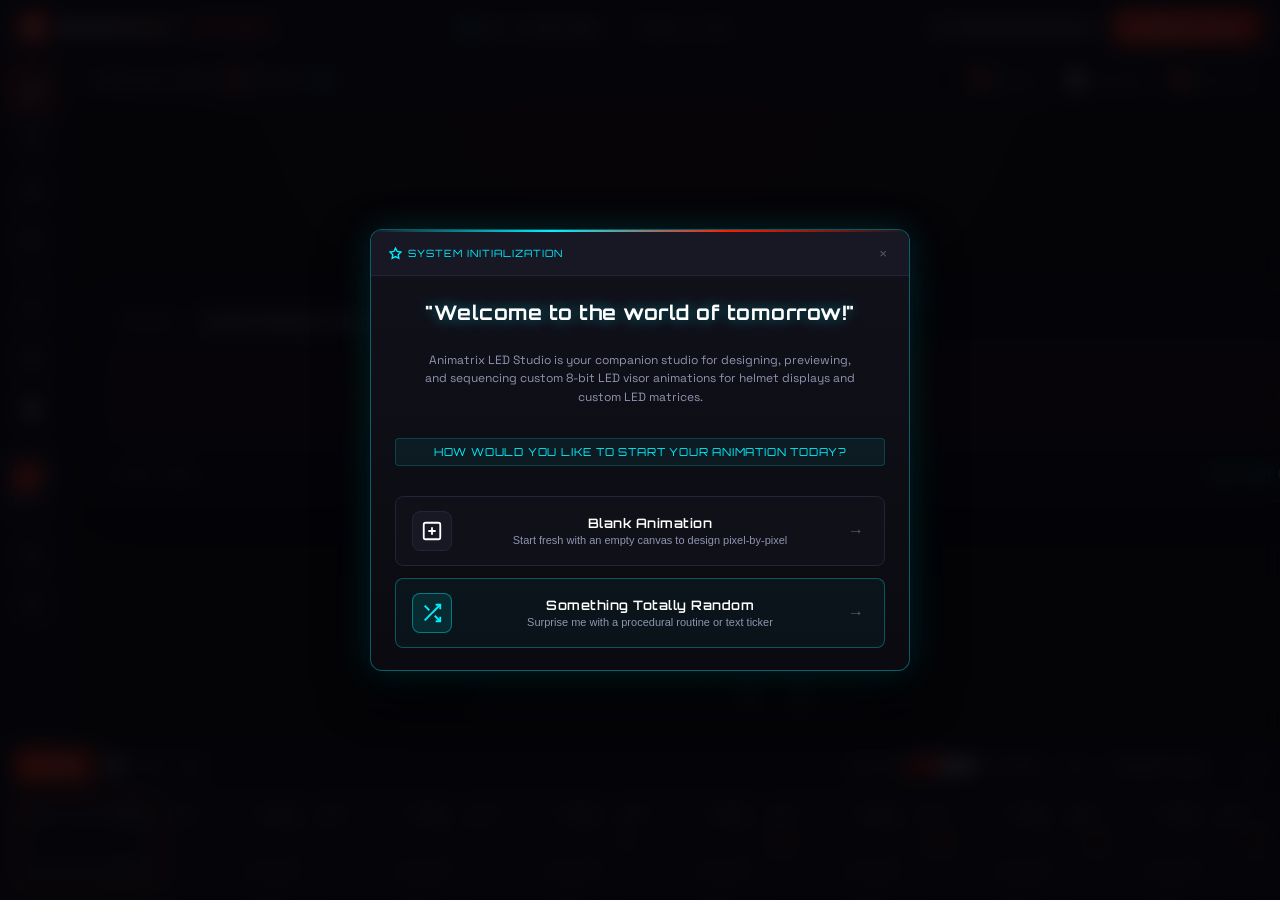
==== commit 41bd37eb: "Removed emojis from generator menua, replaced with actual matrix thumbnails" ====
--- a/website/index.html
+++ b/website/index.html
@@ -1,21 +1,24 @@
 <!DOCTYPE html>
 <html lang="en">
+
 <head>
   <meta charset="UTF-8">
   <meta name="viewport" content="width=device-width, initial-scale=1.0">
   <title>Animatrix // LED Matrix Studio</title>
-  <meta name="description" content="Professional animation creator and sequencer for custom LED matrices (40x3 and multi-resolution) powered by ESP32-S3 and other microcontrollers.">
-  
+  <meta name="description"
+    content="Professional animation creator and sequencer for custom LED matrices (40x3 and multi-resolution) powered by ESP32-S3 and other microcontrollers.">
+
   <!-- HTTP Cache Prevention for Development -->
   <meta http-equiv="Cache-Control" content="no-cache, no-store, must-revalidate">
   <meta http-equiv="Pragma" content="no-cache">
   <meta http-equiv="Expires" content="0">
-  
+
   <!-- CSS Stylesheets -->
   <link rel="stylesheet" href="css/style.css?v=3.0">
   <link rel="stylesheet" href="css/matrix.css?v=2.2">
   <link rel="stylesheet" href="css/timeline.css?v=2.2">
 </head>
+
 <body>
 
   <!-- Top Application Header -->
@@ -39,10 +42,14 @@
     </div>
 
     <div class="header-center-info">
-      <button class="info-pill btn-subtle" id="openResizeModalBtn" title="Click to configure matrix size, color & properties">
-        <svg width="13" height="13" viewBox="0 0 24 24" fill="none" stroke="currentColor" stroke-width="2" style="flex-shrink: 0;">
+      <button class="info-pill btn-subtle" id="openResizeModalBtn"
+        title="Click to configure matrix size, color & properties">
+        <svg width="13" height="13" viewBox="0 0 24 24" fill="none" stroke="currentColor" stroke-width="2"
+          style="flex-shrink: 0;">
           <circle cx="12" cy="12" r="3"></circle>
-          <path d="M19.4 15a1.65 1.65 0 0 0 .33 1.82l.06.06a2 2 0 0 1 0 2.83 2 2 0 0 1-2.83 0l-.06-.06a1.65 1.65 0 0 0-1.82-.33 1.65 1.65 0 0 0-1 1.51V21a2 2 0 0 1-2 2 2 2 0 0 1-2-2v-.09A1.65 1.65 0 0 0 9 19.4a1.65 1.65 0 0 0-1.82.33l-.06.06a2 2 0 0 1-2.83 0 2 2 0 0 1 0-2.83l.06-.06a1.65 1.65 0 0 0 .33-1.82 1.65 1.65 0 0 0-1.51-1H3a2 2 0 0 1-2-2 2 2 0 0 1 2-2h.09A1.65 1.65 0 0 0 4.6 9a1.65 1.65 0 0 0-.33-1.82l-.06-.06a2 2 0 0 1 0-2.83 2 2 0 0 1 2.83 0l.06.06a1.65 1.65 0 0 0 1.82.33H9a1.65 1.65 0 0 0 1-1.51V3a2 2 0 0 1 2-2 2 2 0 0 1 2 2v.09a1.65 1.65 0 0 0 1 1.51 1.65 1.65 0 0 0 1.82-.33l.06-.06a2 2 0 0 1 2.83 0 2 2 0 0 1 0 2.83l-.06.06a1.65 1.65 0 0 0-.33 1.82V9a1.65 1.65 0 0 0 1.51 1H21a2 2 0 0 1 2 2 2 2 0 0 1-2 2h-.09a1.65 1.65 0 0 0-1.51 1z"></path>
+          <path
+            d="M19.4 15a1.65 1.65 0 0 0 .33 1.82l.06.06a2 2 0 0 1 0 2.83 2 2 0 0 1-2.83 0l-.06-.06a1.65 1.65 0 0 0-1.82-.33 1.65 1.65 0 0 0-1 1.51V21a2 2 0 0 1-2 2 2 2 0 0 1-2-2v-.09A1.65 1.65 0 0 0 9 19.4a1.65 1.65 0 0 0-1.82.33l-.06.06a2 2 0 0 1-2.83 0 2 2 0 0 1 0-2.83l.06-.06a1.65 1.65 0 0 0 .33-1.82 1.65 1.65 0 0 0-1.51-1H3a2 2 0 0 1-2-2 2 2 0 0 1 2-2h.09A1.65 1.65 0 0 0 4.6 9a1.65 1.65 0 0 0-.33-1.82l-.06-.06a2 2 0 0 1 0-2.83 2 2 0 0 1 2.83 0l.06.06a1.65 1.65 0 0 0 1.82.33H9a1.65 1.65 0 0 0 1-1.51V3a2 2 0 0 1 2-2 2 2 0 0 1 2 2v.09a1.65 1.65 0 0 0 1 1.51 1.65 1.65 0 0 0 1.82-.33l.06-.06a2 2 0 0 1 2.83 0 2 2 0 0 1 0 2.83l-.06.06a1.65 1.65 0 0 0-.33 1.82V9a1.65 1.65 0 0 0 1.51 1H21a2 2 0 0 1 2 2 2 2 0 0 1-2 2h-.09a1.65 1.65 0 0 0-1.51 1z">
+          </path>
         </svg>
         <span id="matrixDimensionLabel">40 × 3 (120 LEDs)</span>
       </button>
@@ -52,12 +59,15 @@
     <div class="header-actions">
       <button class="btn btn-subtle" id="openPresetModalBtn" title="Load preset animations (Cylon, Marquee, Eyes)">
         <svg width="14" height="14" viewBox="0 0 24 24" fill="none" stroke="currentColor" stroke-width="2">
-          <polygon points="12 2 15.09 8.26 22 9.27 17 14.14 18.18 21.02 12 17.77 5.82 21.02 7 14.14 2 9.27 8.91 8.26 12 2"></polygon>
+          <polygon
+            points="12 2 15.09 8.26 22 9.27 17 14.14 18.18 21.02 12 17.77 5.82 21.02 7 14.14 2 9.27 8.91 8.26 12 2">
+          </polygon>
         </svg>
         <span>Presets & Generators</span>
       </button>
 
-      <button class="btn btn-primary" id="openExportModalBtn" title="Export, import, or push animation directly to ESP32 helmet">
+      <button class="btn btn-primary" id="openExportModalBtn"
+        title="Export, import, or push animation directly to ESP32 helmet">
         <svg width="14" height="14" viewBox="0 0 24 24" fill="none" stroke="currentColor" stroke-width="2">
           <path d="M21 15v4a2 2 0 0 1-2 2H5a2 2 0 0 1-2-2v-4"></path>
           <polyline points="7 10 12 15 17 10"></polyline>
@@ -70,7 +80,7 @@
 
   <!-- Workspace: Tools Sidebar & Canvas -->
   <main class="workspace-main">
-    
+
     <!-- Left Drawing Tools Rail -->
     <aside class="tools-sidebar">
       <div class="tool-group">
@@ -128,7 +138,8 @@
       <!-- Photoshop-Style Foreground / Background PWM Swatch Widget -->
       <div class="swatch-widget" id="swatchWidget" title="Foreground & Background PWM Controls">
         <button class="swatch-swap-btn" id="swatchSwapBtn" type="button" title="Swap Foreground / Background (X)">
-          <svg width="12" height="12" viewBox="0 0 24 24" fill="none" stroke="currentColor" stroke-width="2.5" stroke-linecap="round" stroke-linejoin="round">
+          <svg width="12" height="12" viewBox="0 0 24 24" fill="none" stroke="currentColor" stroke-width="2.5"
+            stroke-linecap="round" stroke-linejoin="round">
             <path d="M7 10h14l-4-4"></path>
             <path d="M17 14H3l4 4"></path>
           </svg>
@@ -164,7 +175,7 @@
 
     <!-- Center Canvas Stage Viewport -->
     <div class="canvas-viewport">
-      
+
       <!-- Top Canvas Control Bar -->
       <div class="top-control-bar">
 
@@ -208,7 +219,7 @@
 
       <!-- Main Canvas Housing Area -->
       <div class="canvas-container-outer">
-        
+
         <!-- Helmet Visor Housing Bezel -->
         <div class="helmet-visor-frame">
           <!-- Visor Bezel Header: Prominent Animation Name & Quick Rename -->
@@ -255,7 +266,7 @@
               <polyline points="6 9 12 15 18 9"></polyline>
             </svg>
           </button>
-          
+
           <div class="transform-divider"></div>
 
           <button class="transform-btn" id="flipHBtn" title="Flip Horizontally">
@@ -300,7 +311,7 @@
 
   <!-- Bottom Timeline Sequencer Dock -->
   <section class="timeline-dock">
-    
+
     <!-- Playback Control Bar -->
     <div class="timeline-control-bar">
       <div class="playback-buttons-group">
@@ -331,7 +342,8 @@
       <div class="control-bar-group">
         <div style="display: flex; align-items: center; gap: 8px;">
           <span style="font-size: 11px; font-family: var(--font-mono); color: var(--text-secondary);">Speed:</span>
-          <input type="range" id="fpsSlider" min="1" max="60" value="24" style="width: 80px; accent-color: var(--led-red);">
+          <input type="range" id="fpsSlider" min="1" max="60" value="24"
+            style="width: 80px; accent-color: var(--led-red);">
           <span class="info-pill" id="fpsVal" style="padding: 2px 8px;">24 FPS</span>
         </div>
 
@@ -363,37 +375,104 @@
       </div>
       <div class="modal-body" style="padding: 16px 20px;">
         <div class="preset-studio-layout">
+
+          <!-- Timeline Mixing & Insertion Mode (Top Priority Control) -->
+          <div class="insertion-mode-section">
+            <div style="display: flex; align-items: center; justify-content: space-between;">
+              <label
+                style="font-weight: 600; font-size: 11px; color: #fff; display: flex; align-items: center; gap: 6px;">
+                <svg width="13" height="13" viewBox="0 0 24 24" fill="none" stroke="currentColor" stroke-width="2">
+                  <polygon points="12 2 2 7 12 12 22 7 12 2"></polygon>
+                  <polyline points="2 17 12 22 22 17"></polyline>
+                  <polyline points="2 12 12 17 22 12"></polyline>
+                </svg>
+                Timeline Mixing Target:
+              </label>
+            </div>
+
+            <div class="insertion-mode-pills">
+              <label class="mode-pill active" data-pill-group="preset" data-mode="replace">
+                <input type="radio" name="presetInsertMode" value="replace" checked>
+                <span>Replace Timeline</span>
+              </label>
+              <label class="mode-pill" data-pill-group="preset" data-mode="overlay">
+                <input type="radio" name="presetInsertMode" value="overlay">
+                <span>Overlay / Mix on Top</span>
+              </label>
+              <label class="mode-pill" data-pill-group="preset" data-mode="append">
+                <input type="radio" name="presetInsertMode" value="append">
+                <span>Append to End</span>
+              </label>
+            </div>
+
+            <!-- Overlay Options -->
+            <div id="presetOverlayOptions" class="overlay-sub-options"
+              style="display: none; flex-direction: column; gap: 8px;">
+              <div style="display: flex; gap: 8px;">
+                <div class="form-group" style="flex: 1;">
+                  <label style="font-size: 10px;">Blend Mode</label>
+                  <select id="presetBlendModeSelect" class="form-select" style="padding: 4px 8px; font-size: 11px;">
+                    <option value="add">Additive Flare (Intersection Glows White-Hot!)</option>
+                    <option value="max">Maximum (Clean Superposition)</option>
+                    <option value="stencil">Mask / Stencil (Cutout - background only shines through mask)</option>
+                    <option value="overwrite">Overwrite Non-Zero</option>
+                    <option value="screen">Screen (Soft Highlight)</option>
+                    <option value="subtract">Subtract (Cutout / Shadow)</option>
+                  </select>
+                </div>
+                <div class="form-group" style="flex: 1;">
+                  <label style="font-size: 10px;">Harmonic Speed Division</label>
+                  <select id="presetHarmonicDivisionSelect" class="form-select"
+                    style="padding: 4px 8px; font-size: 11px;">
+                    <option value="1">1&times; (Match Timeline Length)</option>
+                    <option value="2">2&times; (Double Speed / 2 Cycles)</option>
+                    <option value="3">3&times; (Triple Speed / 3 Cycles)</option>
+                    <option value="4">4&times; (Quad Speed / 4 Cycles)</option>
+                  </select>
+                </div>
+              </div>
+              <!-- Visual Sync Alignment Bar -->
+              <div id="presetSyncBadge"
+                style="background: rgba(0,0,0,0.35); border: 1px solid var(--border-subtle); border-radius: 4px; padding: 6px 10px; font-size: 10px; display: flex; align-items: center; justify-content: space-between;">
+                <span id="presetSyncStatusText" style="color: var(--text-muted);">Active Timeline: <strong
+                    style="color: var(--accent-red);" id="presetActiveTimelineLen">48</strong> frames</span>
+                <span id="presetSyncLoopText" style="color: #4ade80; font-weight: 600;">✓ Seamless 1:1 Loop</span>
+              </div>
+            </div>
+          </div>
+
           <!-- Top horizontal preset selector tabs -->
           <div class="preset-nav-bar">
             <button class="preset-nav-btn active" data-preset-tab="cylon">
-              <span class="preset-nav-icon">🚀</span>
+              <div class="preset-thumb-slot" data-thumb="cylon"></div>
               <span class="preset-nav-title">Cylon Sweep</span>
             </button>
             <button class="preset-nav-btn" data-preset-tab="robot_eyes">
-              <span class="preset-nav-icon">👁️</span>
+              <div class="preset-thumb-slot" data-thumb="robot_eyes"></div>
               <span class="preset-nav-title">Robotic Eyes</span>
             </button>
             <button class="preset-nav-btn" data-preset-tab="marquee">
-              <span class="preset-nav-icon">🔤</span>
+              <div class="preset-thumb-slot" data-thumb="marquee"></div>
               <span class="preset-nav-title">Text Marquee</span>
             </button>
             <button class="preset-nav-btn" data-preset-tab="equalizer">
-              <span class="preset-nav-icon">📊</span>
+              <div class="preset-thumb-slot" data-thumb="equalizer"></div>
               <span class="preset-nav-title">Audio EQ</span>
             </button>
             <button class="preset-nav-btn" data-preset-tab="pulse">
-              <span class="preset-nav-icon">💓</span>
+              <div class="preset-thumb-slot" data-thumb="pulse"></div>
               <span class="preset-nav-title">Visor Pulse</span>
             </button>
           </div>
 
           <!-- Configurator panels -->
           <div class="preset-config-panel">
-            
+
             <!-- Pane 1: Cylon Sweep -->
             <div class="preset-pane active" id="pane-cylon">
               <div class="config-help-text">
-                Classic Daft Punk / Battlestar visor sweep. Motion speed is controlled by the number of frames per sweep (fewer frames = faster motion).
+                Classic KITT / Battlestar visor sweep. Motion speed is controlled by the number of frames per sweep
+                (fewer frames = faster motion).
               </div>
 
               <div class="config-grid-2col">
@@ -466,25 +545,28 @@
                     <span>Beam Width</span>
                     <span class="slider-val-badge" id="cylonWidthVal">3 px</span>
                   </div>
-                  <input type="range" id="cylonBeamWidthInput" min="1" max="8" value="3" class="form-input" style="padding: 2px;">
+                  <input type="range" id="cylonBeamWidthInput" min="1" max="8" value="3" class="form-input"
+                    style="padding: 2px;">
                 </div>
                 <div class="form-group">
                   <div class="slider-val-label">
                     <span>Phosphor Tail Length</span>
                     <span class="slider-val-badge" id="cylonTailVal">6 px</span>
                   </div>
-                  <input type="range" id="cylonTailLengthInput" min="0" max="14" value="6" class="form-input" style="padding: 2px;">
-                </div>
-              </div>
-
-              <div class="form-group">
+                  <input type="range" id="cylonTailLengthInput" min="0" max="14" value="6" class="form-input"
+                    style="padding: 2px;">
+                </div>
+              </div>
+
+              <div class="form-group" id="cylonFramesGroup">
                 <div class="slider-val-label">
                   <span>Frames per Sweep (Motion Speed)</span>
-                  <span class="slider-val-badge" id="cylonFramesVal">40 frames</span>
-                </div>
-                <input type="range" id="cylonFramesInput" min="5" max="100" value="40" class="form-input" style="padding: 2px;">
-                <div style="font-size: 10px; color: var(--text-muted); margin-top: 3px;">
-                  Fewer frames = faster speed (e.g. 20 frames runs 2&times; faster than 40 frames).
+                  <span class="slider-val-badge" id="cylonFramesVal">24 frames</span>
+                </div>
+                <input type="range" id="cylonFramesInput" min="5" max="100" value="24" class="form-input"
+                  style="padding: 2px;">
+                <div style="font-size: 10px; color: var(--text-muted); margin-top: 3px;" id="cylonFramesHelp">
+                  Fewer frames = faster speed (e.g. 12 frames runs 2&times; faster than 24 frames).
                 </div>
               </div>
 
@@ -497,7 +579,8 @@
             <!-- Pane 2: Robotic Eyes -->
             <div class="preset-pane" id="pane-robot_eyes">
               <div class="config-help-text">
-                Robotic eye clusters centered on the Left and Right eye zones. Choose expressions, geometry, and hold timing.
+                Robotic eye clusters centered on the Left and Right eye zones. Choose expressions, geometry, and hold
+                timing.
               </div>
 
               <div class="config-grid-2col">
@@ -528,20 +611,26 @@
                     <span>Eye Width</span>
                     <span class="slider-val-badge" id="eyeWidthVal">10 px</span>
                   </div>
-                  <input type="range" id="eyeWidthInput" min="2" max="19" value="10" class="form-input" style="padding: 2px;">
-                </div>
-                <div class="form-group">
+                  <input type="range" id="eyeWidthInput" min="2" max="19" value="10" class="form-input"
+                    style="padding: 2px;">
+                </div>
+                <div class="form-group" id="eyeFramesGroup">
                   <div class="slider-val-label">
                     <span>Expression Cycle Frames</span>
                     <span class="slider-val-badge" id="eyeFramesVal">48 frames</span>
                   </div>
-                  <input type="range" id="eyeFramesInput" min="12" max="96" step="6" value="48" class="form-input" style="padding: 2px;">
+                  <input type="range" id="eyeFramesInput" min="12" max="96" step="6" value="48" class="form-input"
+                    style="padding: 2px;">
+                  <div style="font-size: 10px; color: var(--text-muted); margin-top: 3px;" id="eyeFramesHelp">
+                    Total frames for hold + expression cycle.
+                  </div>
                 </div>
               </div>
 
               <div class="total-frames-calc">
                 <span class="calc-label">Eye Geometry Preview:</span>
-                <span class="calc-val" id="eyeLayoutBadge">2 &times; 10px eyes &bull; 10px center gap &bull; 5px outer margins</span>
+                <span class="calc-val" id="eyeLayoutBadge">2 &times; 10px eyes &bull; 10px center gap &bull; 5px outer
+                  margins</span>
               </div>
             </div>
 
@@ -552,7 +641,8 @@
               </div>
               <div class="form-group">
                 <label>Text to Scroll (A-Z, 0-9, Punctuation)</label>
-                <input type="text" id="presetMarqueeTextInput" class="form-input" value="ANIMATRIX" maxlength="64" placeholder="Enter message to scroll...">
+                <input type="text" id="presetMarqueeTextInput" class="form-input" value="ANIMATRIX" maxlength="64"
+                  placeholder="Enter message to scroll...">
               </div>
               <div class="config-grid-2col">
                 <div class="form-group">
@@ -599,14 +689,15 @@
                 </div>
               </div>
 
-              <div class="form-group">
+              <div class="form-group" id="eqFramesGroup">
                 <div class="slider-val-label">
                   <span>Frame Count (Timeline Duration)</span>
-                  <span class="slider-val-badge" id="eqFramesVal">40 frames</span>
-                </div>
-                <input type="range" id="eqFramesInput" min="10" max="80" step="2" value="40" class="form-input" style="padding: 2px;">
-                <div style="font-size: 10px; color: var(--text-muted); margin-top: 3px;">
-                  Set to 40 frames to match a 40-frame sweep or custom timeline loop.
+                  <span class="slider-val-badge" id="eqFramesVal">48 frames</span>
+                </div>
+                <input type="range" id="eqFramesInput" min="10" max="96" step="2" value="48" class="form-input"
+                  style="padding: 2px;">
+                <div style="font-size: 10px; color: var(--text-muted); margin-top: 3px;" id="eqFramesHelp">
+                  Set to 48 frames to match a 48-frame sweep or custom timeline loop.
                 </div>
               </div>
 
@@ -627,7 +718,7 @@
                   <label>Pulse Pattern</label>
                   <select id="pulsePatternSelect" class="form-select">
                     <option value="breathe">Smooth Sinusoidal Breathe</option>
-                    <option value="heartbeat">Daft Punk Double Heartbeat</option>
+                    <option value="heartbeat">Double Heartbeat</option>
                     <option value="strobe">Rapid Digital Strobe</option>
                     <option value="curtain">Center-Out Curtain Wipe</option>
                   </select>
@@ -647,10 +738,11 @@
               <div class="form-group" id="pulseFramesCycleGroup">
                 <div class="slider-val-label">
                   <span>Frames per Cycle (Speed)</span>
-                  <span class="slider-val-badge" id="pulseFramesCycleVal">20 frames</span>
-                </div>
-                <input type="range" id="pulseFramesCycleInput" min="6" max="60" step="2" value="20" class="form-input" style="padding: 2px;">
-                <div style="font-size: 10px; color: var(--text-muted); margin-top: 3px;">
+                  <span class="slider-val-badge" id="pulseFramesCycleVal">24 frames</span>
+                </div>
+                <input type="range" id="pulseFramesCycleInput" min="6" max="60" step="2" value="24" class="form-input"
+                  style="padding: 2px;">
+                <div style="font-size: 10px; color: var(--text-muted); margin-top: 3px;" id="pulseFramesCycleHelp">
                   Controls speed. Fewer frames per cycle breathe faster.
                 </div>
               </div>
@@ -661,68 +753,11 @@
               </div>
             </div>
 
-            <!-- Timeline Mixing & Insertion Mode -->
-            <div class="insertion-mode-section">
-              <div style="display: flex; align-items: center; justify-content: space-between;">
-                <label style="font-weight: 600; font-size: 11px; color: #fff; display: flex; align-items: center; gap: 6px;">
-                  <svg width="13" height="13" viewBox="0 0 24 24" fill="none" stroke="currentColor" stroke-width="2">
-                    <polygon points="12 2 2 7 12 12 22 7 12 2"></polygon>
-                    <polyline points="2 17 12 22 22 17"></polyline>
-                    <polyline points="2 12 12 17 22 12"></polyline>
-                  </svg>
-                  Timeline Mixing Target:
-                </label>
-              </div>
-
-              <div class="insertion-mode-pills">
-                <label class="mode-pill active" data-pill-group="preset" data-mode="replace">
-                  <input type="radio" name="presetInsertMode" value="replace" checked>
-                  <span>Replace Timeline</span>
-                </label>
-                <label class="mode-pill" data-pill-group="preset" data-mode="overlay">
-                  <input type="radio" name="presetInsertMode" value="overlay">
-                  <span>Overlay / Mix on Top</span>
-                </label>
-                <label class="mode-pill" data-pill-group="preset" data-mode="append">
-                  <input type="radio" name="presetInsertMode" value="append">
-                  <span>Append to End</span>
-                </label>
-              </div>
-
-              <!-- Overlay Options -->
-              <div id="presetOverlayOptions" class="overlay-sub-options" style="display: none; flex-direction: column; gap: 8px;">
-                <div style="display: flex; gap: 8px;">
-                  <div class="form-group" style="flex: 1;">
-                    <label style="font-size: 10px;">Blend Mode</label>
-                    <select id="presetBlendModeSelect" class="form-select" style="padding: 4px 8px; font-size: 11px;">
-                      <option value="add">Additive Flare (Intersection Glows White-Hot!)</option>
-                      <option value="max">Maximum (Clean Superposition)</option>
-                      <option value="stencil">Mask / Stencil (Cutout - background only shines through mask)</option>
-                      <option value="overwrite">Overwrite Non-Zero</option>
-                      <option value="screen">Screen (Soft Highlight)</option>
-                      <option value="subtract">Subtract (Cutout / Shadow)</option>
-                    </select>
-                  </div>
-                  <div class="form-group" style="flex: 1;">
-                    <label style="font-size: 10px;">Harmonic Speed Division</label>
-                    <select id="presetHarmonicDivisionSelect" class="form-select" style="padding: 4px 8px; font-size: 11px;">
-                      <option value="1">1&times; (Match Timeline Length)</option>
-                      <option value="2">2&times; (Double Speed / 2 Cycles)</option>
-                      <option value="3">3&times; (Triple Speed / 3 Cycles)</option>
-                      <option value="4">4&times; (Quad Speed / 4 Cycles)</option>
-                    </select>
-                  </div>
-                </div>
-                <!-- Visual Sync Alignment Bar -->
-                <div id="presetSyncBadge" style="background: rgba(0,0,0,0.35); border: 1px solid var(--border-subtle); border-radius: 4px; padding: 6px 10px; font-size: 10px; display: flex; align-items: center; justify-content: space-between;">
-                  <span id="presetSyncStatusText" style="color: var(--text-muted);">Active Timeline: <strong style="color: var(--accent-red);" id="presetActiveTimelineLen">48</strong> frames</span>
-                  <span id="presetSyncLoopText" style="color: #4ade80; font-weight: 600;">✓ Seamless 1:1 Loop</span>
-                </div>
-              </div>
-            </div>
+
 
             <!-- Action buttons -->
-            <div style="display: flex; justify-content: flex-end; gap: 8px; margin-top: 14px; padding-top: 10px; border-top: 1px solid var(--border-subtle);">
+            <div
+              style="display: flex; justify-content: flex-end; gap: 8px; margin-top: 14px; padding-top: 10px; border-top: 1px solid var(--border-subtle);">
               <button class="btn btn-primary" id="generatePresetBtn" style="padding: 8px 18px;">
                 <span>⚡ Generate & Apply Preset</span>
               </button>
@@ -763,7 +798,9 @@
           </div>
         </div>
         <p style="font-size: 11px; color: var(--text-muted);">
-          * Default for Daft Punk eye visor is 40 columns by 3 rows (120 LEDs). Resizing preserves existing overlapping pixels.
+          * Default for Thomas Discovery Lite eye visor is 40 columns by 3 rows (120 LEDs). Resizing preserves existing
+          overlapping
+          pixels.
         </p>
       </div>
       <div class="modal-footer">
@@ -804,7 +841,8 @@
         </div>
 
         <!-- Direct WiFi Push to Helmet Section -->
-        <div style="background: rgba(0, 240, 255, 0.04); border: 1px solid rgba(0, 240, 255, 0.18); border-radius: var(--radius-md); padding: 12px 14px;">
+        <div
+          style="background: rgba(0, 240, 255, 0.04); border: 1px solid rgba(0, 240, 255, 0.18); border-radius: var(--radius-md); padding: 12px 14px;">
           <div style="display: flex; justify-content: space-between; align-items: center; margin-bottom: 8px;">
             <div style="display: flex; align-items: center; gap: 6px;">
               <svg width="14" height="14" viewBox="0 0 24 24" fill="none" stroke="var(--accent-cyan)" stroke-width="2">
@@ -813,14 +851,19 @@
                 <path d="M8.53 16.11a6 6 0 0 1 6.95 0"></path>
                 <line x1="12" y1="20" x2="12.01" y2="20"></line>
               </svg>
-              <strong style="font-size: 11px; color: var(--accent-cyan); letter-spacing: 0.5px; font-family: var(--font-display);">PUSH TO HELMET (ESP32-S3)</strong>
+              <strong
+                style="font-size: 11px; color: var(--accent-cyan); letter-spacing: 0.5px; font-family: var(--font-display);">PUSH
+                TO HELMET (ESP32-S3)</strong>
             </div>
             <span class="status-badge" id="espStatusMsg">Ready to connect</span>
           </div>
 
           <div style="display: flex; gap: 8px; align-items: center;">
-            <input type="text" id="espIpInput" class="form-input" value="192.168.4.1" placeholder="ESP32 IP e.g. 192.168.4.1 or helmet.local" style="flex: 1; padding: 6px 10px; font-family: var(--font-mono); font-size: 12px;">
-            <button class="btn btn-subtle" id="testEspPingBtn" style="font-size: 11px; padding: 6px 12px;">Test Ping</button>
+            <input type="text" id="espIpInput" class="form-input" value="192.168.4.1"
+              placeholder="ESP32 IP e.g. 192.168.4.1 or helmet.local"
+              style="flex: 1; padding: 6px 10px; font-family: var(--font-mono); font-size: 12px;">
+            <button class="btn btn-subtle" id="testEspPingBtn" style="font-size: 11px; padding: 6px 12px;">Test
+              Ping</button>
             <button class="btn btn-cyan" id="pushToHelmetBtn" style="padding: 6px 14px;">
               <svg width="13" height="13" viewBox="0 0 24 24" fill="none" stroke="currentColor" stroke-width="2">
                 <path d="M5 12.55a11 11 0 0 1 14.08 0"></path>
@@ -887,9 +930,11 @@
         <!-- Precision Range Slider & Numeric Input -->
         <div class="form-group" style="margin-top: 14px;">
           <div class="slider-val-label">
-            <span style="font-family: var(--font-display); letter-spacing: 0.5px; font-size: 11px;">PRECISE PWM VALUE (0 - 255)</span>
+            <span style="font-family: var(--font-display); letter-spacing: 0.5px; font-size: 11px;">PRECISE PWM VALUE (0
+              - 255)</span>
             <div style="display: flex; align-items: center; gap: 6px;">
-              <input type="number" id="pwmNumberInput" min="0" max="255" value="255" class="form-input pwm-number-input">
+              <input type="number" id="pwmNumberInput" min="0" max="255" value="255"
+                class="form-input pwm-number-input">
               <span style="font-size: 11px; color: var(--text-muted); font-family: var(--font-mono);">/ 255</span>
             </div>
           </div>
@@ -902,31 +947,36 @@
             PWM INTENSITY PRESETS
           </label>
           <div class="pwm-preset-grid" id="pwmPresetGrid">
-            <button class="pwm-preset-tile active" type="button" data-pwm="255" data-percent="100" title="100% Brightness (255 PWM)">
+            <button class="pwm-preset-tile active" type="button" data-pwm="255" data-percent="100"
+              title="100% Brightness (255 PWM)">
               <div class="pwm-preset-square">
                 <div class="pwm-square-fill" style="opacity: 1.0;"></div>
               </div>
               <span class="pwm-preset-label">100%</span>
             </button>
-            <button class="pwm-preset-tile" type="button" data-pwm="192" data-percent="75" title="75% Brightness (192 PWM)">
+            <button class="pwm-preset-tile" type="button" data-pwm="192" data-percent="75"
+              title="75% Brightness (192 PWM)">
               <div class="pwm-preset-square">
                 <div class="pwm-square-fill" style="opacity: 0.75;"></div>
               </div>
               <span class="pwm-preset-label">75%</span>
             </button>
-            <button class="pwm-preset-tile" type="button" data-pwm="128" data-percent="50" title="50% Brightness (128 PWM)">
+            <button class="pwm-preset-tile" type="button" data-pwm="128" data-percent="50"
+              title="50% Brightness (128 PWM)">
               <div class="pwm-preset-square">
                 <div class="pwm-square-fill" style="opacity: 0.50;"></div>
               </div>
               <span class="pwm-preset-label">50%</span>
             </button>
-            <button class="pwm-preset-tile" type="button" data-pwm="64" data-percent="25" title="25% Brightness (64 PWM)">
+            <button class="pwm-preset-tile" type="button" data-pwm="64" data-percent="25"
+              title="25% Brightness (64 PWM)">
               <div class="pwm-preset-square">
                 <div class="pwm-square-fill" style="opacity: 0.25;"></div>
               </div>
               <span class="pwm-preset-label">25%</span>
             </button>
-            <button class="pwm-preset-tile" type="button" data-pwm="26" data-percent="10" title="10% Brightness (26 PWM)">
+            <button class="pwm-preset-tile" type="button" data-pwm="26" data-percent="10"
+              title="10% Brightness (26 PWM)">
               <div class="pwm-preset-square">
                 <div class="pwm-square-fill" style="opacity: 0.10;"></div>
               </div>
@@ -957,11 +1007,13 @@
         <div style="display: flex; gap: 8px;">
           <button class="btn btn-subtle" id="pwmModalSwapBtn" type="button" title="Swap Foreground and Background (X)">
             <svg width="12" height="12" viewBox="0 0 24 24" fill="none" stroke="currentColor" stroke-width="2">
-              <path d="M7 10h14l-4-4"></path><path d="M17 14H3l4 4"></path>
+              <path d="M7 10h14l-4-4"></path>
+              <path d="M17 14H3l4 4"></path>
             </svg>
             <span>Swap (X)</span>
           </button>
-          <button class="btn btn-subtle" id="pwmModalResetBtn" type="button" title="Reset to Defaults: FG 255 / BG 0 (D)">
+          <button class="btn btn-subtle" id="pwmModalResetBtn" type="button"
+            title="Reset to Defaults: FG 255 / BG 0 (D)">
             <span>Default (D)</span>
           </button>
         </div>
@@ -978,7 +1030,9 @@
       <div class="modal-header welcome-modal-header">
         <div class="welcome-header-badge">
           <svg width="13" height="13" viewBox="0 0 24 24" fill="none" stroke="currentColor" stroke-width="2.5">
-            <polygon points="12 2 15.09 8.26 22 9.27 17 14.14 18.18 21.02 12 17.77 5.82 21.02 7 14.14 2 9.27 8.91 8.26 12 2"></polygon>
+            <polygon
+              points="12 2 15.09 8.26 22 9.27 17 14.14 18.18 21.02 12 17.77 5.82 21.02 7 14.14 2 9.27 8.91 8.26 12 2">
+            </polygon>
           </svg>
           <span>SYSTEM INITIALIZATION</span>
         </div>
@@ -987,7 +1041,8 @@
       <div class="modal-body welcome-modal-body">
         <h2 class="welcome-title">"Welcome to the world of tomorrow!"</h2>
         <p class="welcome-desc">
-          Animatrix LED Studio is your companion studio for designing, previewing, and sequencing custom 8-bit LED visor animations for helmet displays and custom LED matrices.
+          Animatrix LED Studio is your companion studio for designing, previewing, and sequencing custom 8-bit LED visor
+          animations for helmet displays and custom LED matrices.
         </p>
         <div class="welcome-question-banner">
           How would you like to start your animation today?
@@ -1023,7 +1078,7 @@
             </div>
             <div class="welcome-choice-content">
               <div class="welcome-choice-title">Something Totally Random</div>
-              <div class="welcome-choice-subtitle">Surprise me with a procedural routine or Daft Punk ticker</div>
+              <div class="welcome-choice-subtitle">Surprise me with a procedural routine or text ticker</div>
             </div>
             <div class="welcome-choice-arrow">&rarr;</div>
           </button>
@@ -1035,4 +1090,5 @@
   <!-- Main ES Module Script -->
   <script type="module" src="js/app.js?v=3.0"></script>
 </body>
-</html>
+
+</html>
--- a/website/css/style.css
+++ b/website/css/style.css
@@ -956,14 +956,14 @@
   flex-direction: column;
   align-items: center;
   justify-content: center;
-  padding: 10px 8px;
+  padding: 8px 6px 9px;
   background: var(--bg-elevated);
   border: 1px solid var(--border-subtle);
   border-radius: var(--radius-md);
   cursor: pointer;
   text-align: center;
   transition: all 0.18s ease;
-  gap: 4px;
+  gap: 6px;
   color: var(--text-secondary);
   width: 100%;
 }
@@ -981,9 +981,34 @@
   color: #fff;
 }
 
-.preset-nav-icon {
-  font-size: 16px;
-  line-height: 1;
+.preset-thumb-slot {
+  width: 76px;
+  height: 22px;
+  background: #08080d;
+  border: 1px solid rgba(255, 255, 255, 0.12);
+  border-radius: 4px;
+  overflow: hidden;
+  display: flex;
+  align-items: center;
+  justify-content: center;
+  box-shadow: inset 0 1px 4px rgba(0, 0, 0, 0.85);
+  transition: all 0.2s ease;
+}
+
+.preset-thumb-canvas {
+  display: block;
+  image-rendering: pixelated;
+  width: 100%;
+  height: 100%;
+}
+
+.preset-nav-btn:hover .preset-thumb-slot {
+  border-color: rgba(255, 255, 255, 0.28);
+}
+
+.preset-nav-btn.active .preset-thumb-slot {
+  border-color: rgba(255, 26, 0, 0.65);
+  box-shadow: inset 0 1px 4px rgba(0, 0, 0, 0.85), 0 0 8px rgba(255, 26, 0, 0.4);
 }
 
 .preset-nav-title {
@@ -1065,14 +1090,37 @@
 
 /* Insertion & Mixing Modes */
 .insertion-mode-section {
-  background: rgba(14, 14, 22, 0.7);
-  border: 1px solid var(--border-subtle);
+  background: rgba(14, 14, 24, 0.75);
+  border: 1px solid rgba(0, 240, 255, 0.22);
   border-radius: var(--radius-md);
-  padding: 10px 12px;
+  padding: 10px 14px;
   display: flex;
   flex-direction: column;
   gap: 8px;
-  margin-top: 10px;
+  margin-bottom: 0;
+  box-shadow: 0 2px 10px rgba(0, 0, 0, 0.35);
+}
+
+/* Locked Generator Controls in Overlay Mode */
+.form-group.input-locked {
+  opacity: 0.65;
+  transition: opacity 0.2s ease;
+}
+
+.form-group.input-locked input[type="range"] {
+  cursor: not-allowed;
+  opacity: 0.5;
+}
+
+.form-group.input-locked .slider-val-badge {
+  background: rgba(251, 191, 36, 0.12) !important;
+  border-color: rgba(251, 191, 36, 0.35) !important;
+  color: #fbbf24 !important;
+}
+
+.form-group.input-locked .slider-val-badge::before {
+  content: "🔒 ";
+  font-size: 9px;
 }
 
 .insertion-mode-pills {
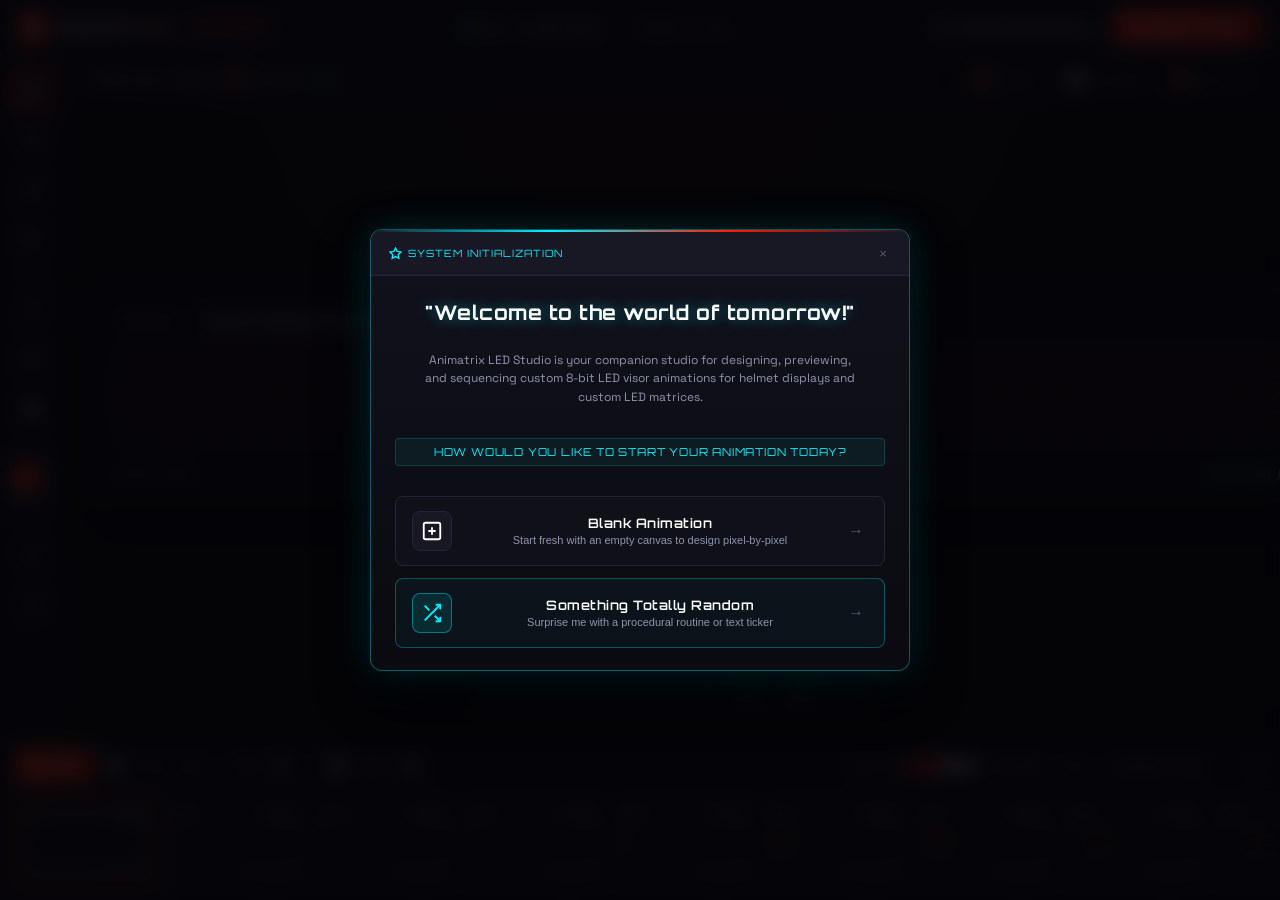
==== commit 1fc8f3aa: "added timeline tools to add/duplicate frames more intuitively, invert all frames, reverse frame orde" ====
--- a/website/index.html
+++ b/website/index.html
@@ -16,7 +16,7 @@
   <!-- CSS Stylesheets -->
   <link rel="stylesheet" href="css/style.css?v=3.0">
   <link rel="stylesheet" href="css/matrix.css?v=2.2">
-  <link rel="stylesheet" href="css/timeline.css?v=2.2">
+  <link rel="stylesheet" href="css/timeline.css?v=2.3">
 </head>
 
 <body>
@@ -336,6 +336,45 @@
             <polyline points="9 18 15 12 9 6"></polyline>
           </svg>
         </button>
+
+        <div class="control-bar-divider"></div>
+
+        <button class="playback-btn" id="barAddFrameBtn" title="Add New Blank Frame (Insert directly after current frame)">
+          <svg width="14" height="14" viewBox="0 0 24 24" fill="none" stroke="currentColor" stroke-width="2">
+            <line x1="12" y1="5" x2="12" y2="19"></line>
+            <line x1="5" y1="12" x2="19" y2="12"></line>
+          </svg>
+        </button>
+        <button class="playback-btn" id="barDupFrameBtn" title="Duplicate Frame directly after current (Ctrl+D / Alt+D)">
+          <svg width="14" height="14" viewBox="0 0 24 24" fill="none" stroke="currentColor" stroke-width="2">
+            <rect x="9" y="9" width="13" height="13" rx="2" ry="2"></rect>
+            <path d="M5 15H4a2 2 0 0 1-2-2V4a2 2 0 0 1 2-2h9a2 2 0 0 1 2 2v1"></path>
+          </svg>
+        </button>
+
+        <div class="control-bar-divider"></div>
+
+        <button class="playback-btn" id="barInvertAllBtn" title="Invert All Frames (Invert PWM brightness across all frames)">
+          <svg width="14" height="14" viewBox="0 0 24 24" fill="none" stroke="currentColor" stroke-width="2">
+            <circle cx="12" cy="12" r="10"></circle>
+            <path d="M12 2a10 10 0 0 1 0 20z" fill="currentColor"></path>
+          </svg>
+        </button>
+        <button class="playback-btn" id="barReverseAllBtn" title="Reverse Animation (Reverse play order of all frames)">
+          <svg width="14" height="14" viewBox="0 0 24 24" fill="none" stroke="currentColor" stroke-width="2">
+            <polyline points="7 16 3 12 7 8"></polyline>
+            <line x1="3" y1="12" x2="21" y2="12"></line>
+            <polyline points="17 8 21 12 17 16"></polyline>
+          </svg>
+        </button>
+        <button class="playback-btn danger-hover" id="barClearAllBtn" title="Clear Entire Animation (Start with blank slate)">
+          <svg width="14" height="14" viewBox="0 0 24 24" fill="none" stroke="currentColor" stroke-width="2">
+            <polyline points="3 6 5 6 21 6"></polyline>
+            <path d="M19 6v14a2 2 0 0 1-2 2H7a2 2 0 0 1-2-2V6m3 0V4a2 2 0 0 1 2-2h4a2 2 0 0 1 2 2v2"></path>
+            <line x1="10" y1="11" x2="10" y2="17"></line>
+            <line x1="14" y1="11" x2="14" y2="17"></line>
+          </svg>
+        </button>
       </div>
 
       <!-- Playback Speed & Loop Options -->
@@ -637,20 +676,42 @@
             <!-- Pane: Text Marquee -->
             <div class="preset-pane" id="pane-marquee">
               <div class="config-help-text">
-                Smooth horizontal ticker scroller across the matrix using a dedicated 3-row micro bitmap font alphabet.
+                Bitmap typography scroller with directional motion, center-stopping, and pause holds.
               </div>
               <div class="form-group">
-                <label>Text to Scroll (A-Z, 0-9, Punctuation)</label>
+                <label>Text to Display (A-Z, 0-9, Punctuation)</label>
                 <input type="text" id="presetMarqueeTextInput" class="form-input" value="ANIMATRIX" maxlength="64"
                   placeholder="Enter message to scroll...">
               </div>
+
               <div class="config-grid-2col">
+                <div class="form-group">
+                  <label>Motion Behavior</label>
+                  <select id="presetMarqueeMotionSelect" class="form-select">
+                    <option value="stop_at_center">Scroll In & Settle at Center</option>
+                    <option value="pause_and_exit">Scroll In, Pause at Center & Exit</option>
+                    <option value="scroll_through">Continuous Scroll Through (No Pause)</option>
+                  </select>
+                </div>
                 <div class="form-group">
                   <label>Scroll Direction</label>
                   <select id="presetMarqueeDirectionSelect" class="form-select">
                     <option value="left">Right to Left (Standard &larr;)</option>
                     <option value="right">Left to Right (&rarr;)</option>
-                  </select>
+                    <option value="down">Top to Bottom (&darr;)</option>
+                    <option value="up">Bottom to Top (&uarr;)</option>
+                  </select>
+                </div>
+              </div>
+
+              <div class="config-grid-2col">
+                <div class="form-group">
+                  <div class="slider-val-label">
+                    <span>Scroll Speed</span>
+                    <span class="slider-val-badge" id="presetMarqueeSpeedVal">1 px/frame</span>
+                  </div>
+                  <input type="range" id="presetMarqueeSpeedInput" min="1" max="8" value="1" class="form-input"
+                    style="padding: 2px;">
                 </div>
                 <div class="form-group">
                   <label>Character Spacing / Tracking</label>
@@ -660,6 +721,35 @@
                     <option value="0">Tight (0 Blank Cols)</option>
                   </select>
                 </div>
+              </div>
+
+              <div class="form-group" id="marqueePauseGroup">
+                <div class="slider-val-label">
+                  <span>Center Pause Duration</span>
+                  <span class="slider-val-badge" id="presetMarqueePauseVal">24 frames</span>
+                </div>
+                <input type="range" id="presetMarqueePauseInput" min="0" max="120" value="24" class="form-input"
+                  style="padding: 2px;">
+                <div style="font-size: 10px; color: var(--text-muted); margin-top: 3px;" id="presetMarqueePauseHelp">
+                  Number of frames to hold text stationary when it reaches the center position.
+                </div>
+              </div>
+
+              <div class="form-group" id="marqueeTransitionGroup">
+                <label>Previous Sequence Transition (When Appending)</label>
+                <select id="presetMarqueeTransitionSelect" class="form-select">
+                  <option value="push" selected>Push / Scroll-Out (Old content scrolls off as new enters)</option>
+                  <option value="fade">Fade Out (Old content dims to black as new enters)</option>
+                  <option value="none">None / Cut (Start on blank matrix)</option>
+                </select>
+                <div style="font-size: 10px; color: var(--text-muted); margin-top: 3px;" id="presetMarqueeTransitionHelp">
+                  Smoothly transitions the last frame of the previous sequence into this new text sequence.
+                </div>
+              </div>
+
+              <div class="total-frames-calc">
+                <span class="calc-label">Total Generated Timeline:</span>
+                <span class="calc-val" id="marqueeTotalFramesBadge">48 frames</span>
               </div>
             </div>
 
@@ -1088,7 +1178,7 @@
   </div>
 
   <!-- Main ES Module Script -->
-  <script type="module" src="js/app.js?v=3.0"></script>
+  <script type="module" src="js/app.js?v=3.1"></script>
 </body>
 
 </html>
--- a/website/css/timeline.css
+++ b/website/css/timeline.css
@@ -48,6 +48,21 @@
 .playback-btn:hover {
   background: var(--bg-hover);
   border-color: var(--border-highlight);
+}
+
+.playback-btn.danger-hover:hover {
+  border-color: rgba(255, 68, 68, 0.7);
+  color: #ff4444;
+  background: rgba(255, 68, 68, 0.12);
+  box-shadow: 0 0 10px rgba(255, 68, 68, 0.25);
+}
+
+.control-bar-divider {
+  width: 1px;
+  height: 18px;
+  background: rgba(255, 255, 255, 0.1);
+  margin: 0 4px;
+  flex-shrink: 0;
 }
 
 .playback-btn.play-btn {
@@ -204,28 +219,3 @@
 .frame-action-btn.del-btn:hover {
   color: #ff4444;
 }
-
-/* Add Frame Card Button */
-.timeline-add-frame-btn {
-  width: 90px;
-  height: 86px;
-  background: rgba(16, 16, 24, 0.5);
-  border: 1px dashed var(--border-subtle);
-  border-radius: var(--radius-md);
-  color: var(--text-muted);
-  display: flex;
-  flex-direction: column;
-  align-items: center;
-  justify-content: center;
-  gap: 6px;
-  cursor: pointer;
-  font-size: 11px;
-  font-family: var(--font-sans);
-  transition: all 0.18s ease;
-}
-
-.timeline-add-frame-btn:hover {
-  border-color: var(--led-red);
-  color: #fff;
-  background: rgba(255, 26, 0, 0.08);
-}
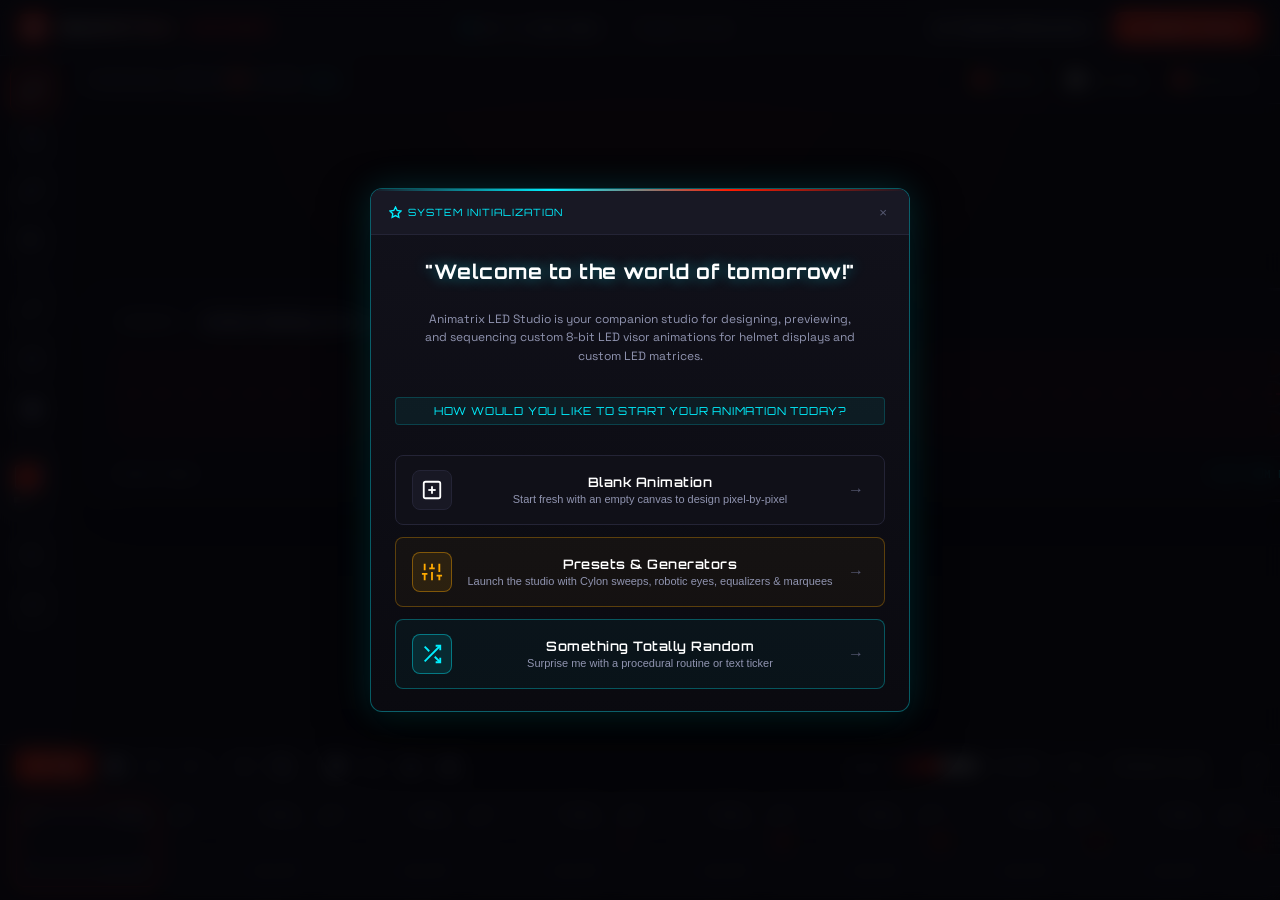
==== commit cc0707f1: "added random/dice button, initial option to go straight to generators" ====
--- a/website/index.html
+++ b/website/index.html
@@ -14,9 +14,9 @@
   <meta http-equiv="Expires" content="0">
 
   <!-- CSS Stylesheets -->
-  <link rel="stylesheet" href="css/style.css?v=3.0">
+  <link rel="stylesheet" href="css/style.css?v=3.1">
   <link rel="stylesheet" href="css/matrix.css?v=2.2">
-  <link rel="stylesheet" href="css/timeline.css?v=2.3">
+  <link rel="stylesheet" href="css/timeline.css?v=2.4">
 </head>
 
 <body>
@@ -375,6 +375,16 @@
             <line x1="14" y1="11" x2="14" y2="17"></line>
           </svg>
         </button>
+        <button class="playback-btn random-hover" id="barRandomBtn" title="Something Totally Random (Generate a surprise procedural sequence)">
+          <svg width="14" height="14" viewBox="0 0 24 24" fill="none" stroke="currentColor" stroke-width="2">
+            <rect x="3" y="3" width="18" height="18" rx="3" ry="3"></rect>
+            <circle cx="8" cy="8" r="1.5" fill="currentColor"></circle>
+            <circle cx="16" cy="8" r="1.5" fill="currentColor"></circle>
+            <circle cx="12" cy="12" r="1.5" fill="currentColor"></circle>
+            <circle cx="8" cy="16" r="1.5" fill="currentColor"></circle>
+            <circle cx="16" cy="16" r="1.5" fill="currentColor"></circle>
+          </svg>
+        </button>
       </div>
 
       <!-- Playback Speed & Loop Options -->
@@ -1155,7 +1165,29 @@
             <div class="welcome-choice-arrow">&rarr;</div>
           </button>
 
-          <!-- Choice 2: Something Totally Random -->
+          <!-- Choice 2: Presets & Generators -->
+          <button class="welcome-choice-card presets-card" id="welcomePresetsBtn" type="button">
+            <div class="welcome-choice-icon presets-icon">
+              <svg width="22" height="22" viewBox="0 0 24 24" fill="none" stroke="currentColor" stroke-width="2">
+                <line x1="4" y1="21" x2="4" y2="14"></line>
+                <line x1="4" y1="10" x2="4" y2="3"></line>
+                <line x1="12" y1="21" x2="12" y2="12"></line>
+                <line x1="12" y1="8" x2="12" y2="3"></line>
+                <line x1="20" y1="21" x2="20" y2="16"></line>
+                <line x1="20" y1="12" x2="20" y2="3"></line>
+                <line x1="1" y1="14" x2="7" y2="14"></line>
+                <line x1="9" y1="8" x2="15" y2="8"></line>
+                <line x1="17" y1="16" x2="23" y2="16"></line>
+              </svg>
+            </div>
+            <div class="welcome-choice-content">
+              <div class="welcome-choice-title">Presets & Generators</div>
+              <div class="welcome-choice-subtitle">Launch the studio with Cylon sweeps, robotic eyes, equalizers & marquees</div>
+            </div>
+            <div class="welcome-choice-arrow">&rarr;</div>
+          </button>
+
+          <!-- Choice 3: Something Totally Random -->
           <button class="welcome-choice-card random-card" id="welcomeRandomBtn" type="button">
             <div class="welcome-choice-icon random-icon">
               <svg width="22" height="22" viewBox="0 0 24 24" fill="none" stroke="currentColor" stroke-width="2">
@@ -1178,7 +1210,7 @@
   </div>
 
   <!-- Main ES Module Script -->
-  <script type="module" src="js/app.js?v=3.1"></script>
+  <script type="module" src="js/app.js?v=3.2"></script>
 </body>
 
 </html>
--- a/website/css/style.css
+++ b/website/css/style.css
@@ -1275,6 +1275,17 @@
   box-shadow: 0 4px 16px rgba(0, 0, 0, 0.5);
 }
 
+.welcome-choice-card.presets-card {
+  border-color: rgba(255, 170, 0, 0.3);
+  background: rgba(255, 170, 0, 0.04);
+}
+
+.welcome-choice-card.presets-card:hover {
+  border-color: #ffaa00;
+  background: rgba(255, 170, 0, 0.12);
+  box-shadow: 0 0 16px rgba(255, 170, 0, 0.25);
+}
+
 .welcome-choice-card.random-card {
   border-color: rgba(0, 240, 255, 0.3);
   background: rgba(0, 240, 255, 0.04);
@@ -1306,6 +1317,12 @@
 
 .blank-icon {
   color: #ffffff;
+}
+
+.presets-icon {
+  color: #ffaa00;
+  border-color: rgba(255, 170, 0, 0.4);
+  background: rgba(255, 170, 0, 0.1);
 }
 
 .random-icon {
--- a/website/css/timeline.css
+++ b/website/css/timeline.css
@@ -55,6 +55,13 @@
   color: #ff4444;
   background: rgba(255, 68, 68, 0.12);
   box-shadow: 0 0 10px rgba(255, 68, 68, 0.25);
+}
+
+.playback-btn.random-hover:hover {
+  border-color: #a855f7;
+  color: #c084fc;
+  background: rgba(168, 85, 247, 0.12);
+  box-shadow: 0 0 10px rgba(168, 85, 247, 0.25);
 }
 
 .control-bar-divider {
